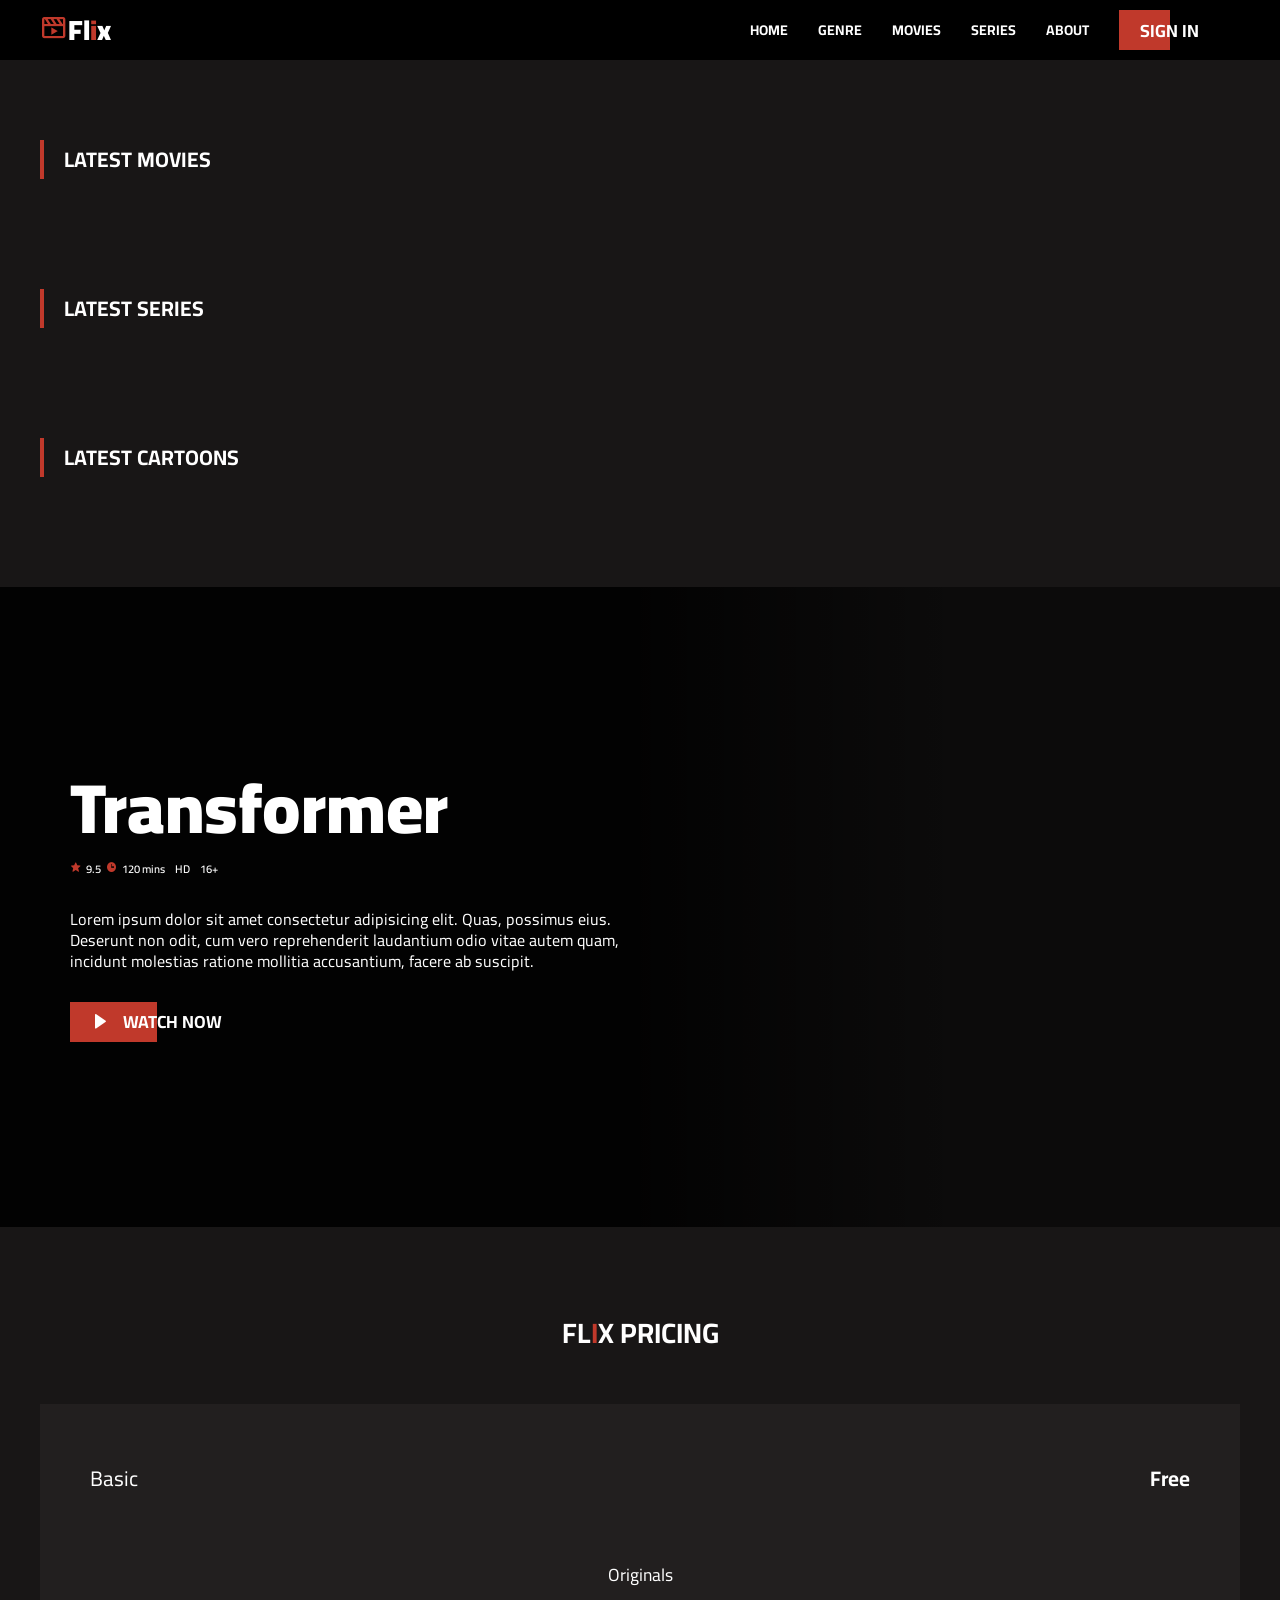
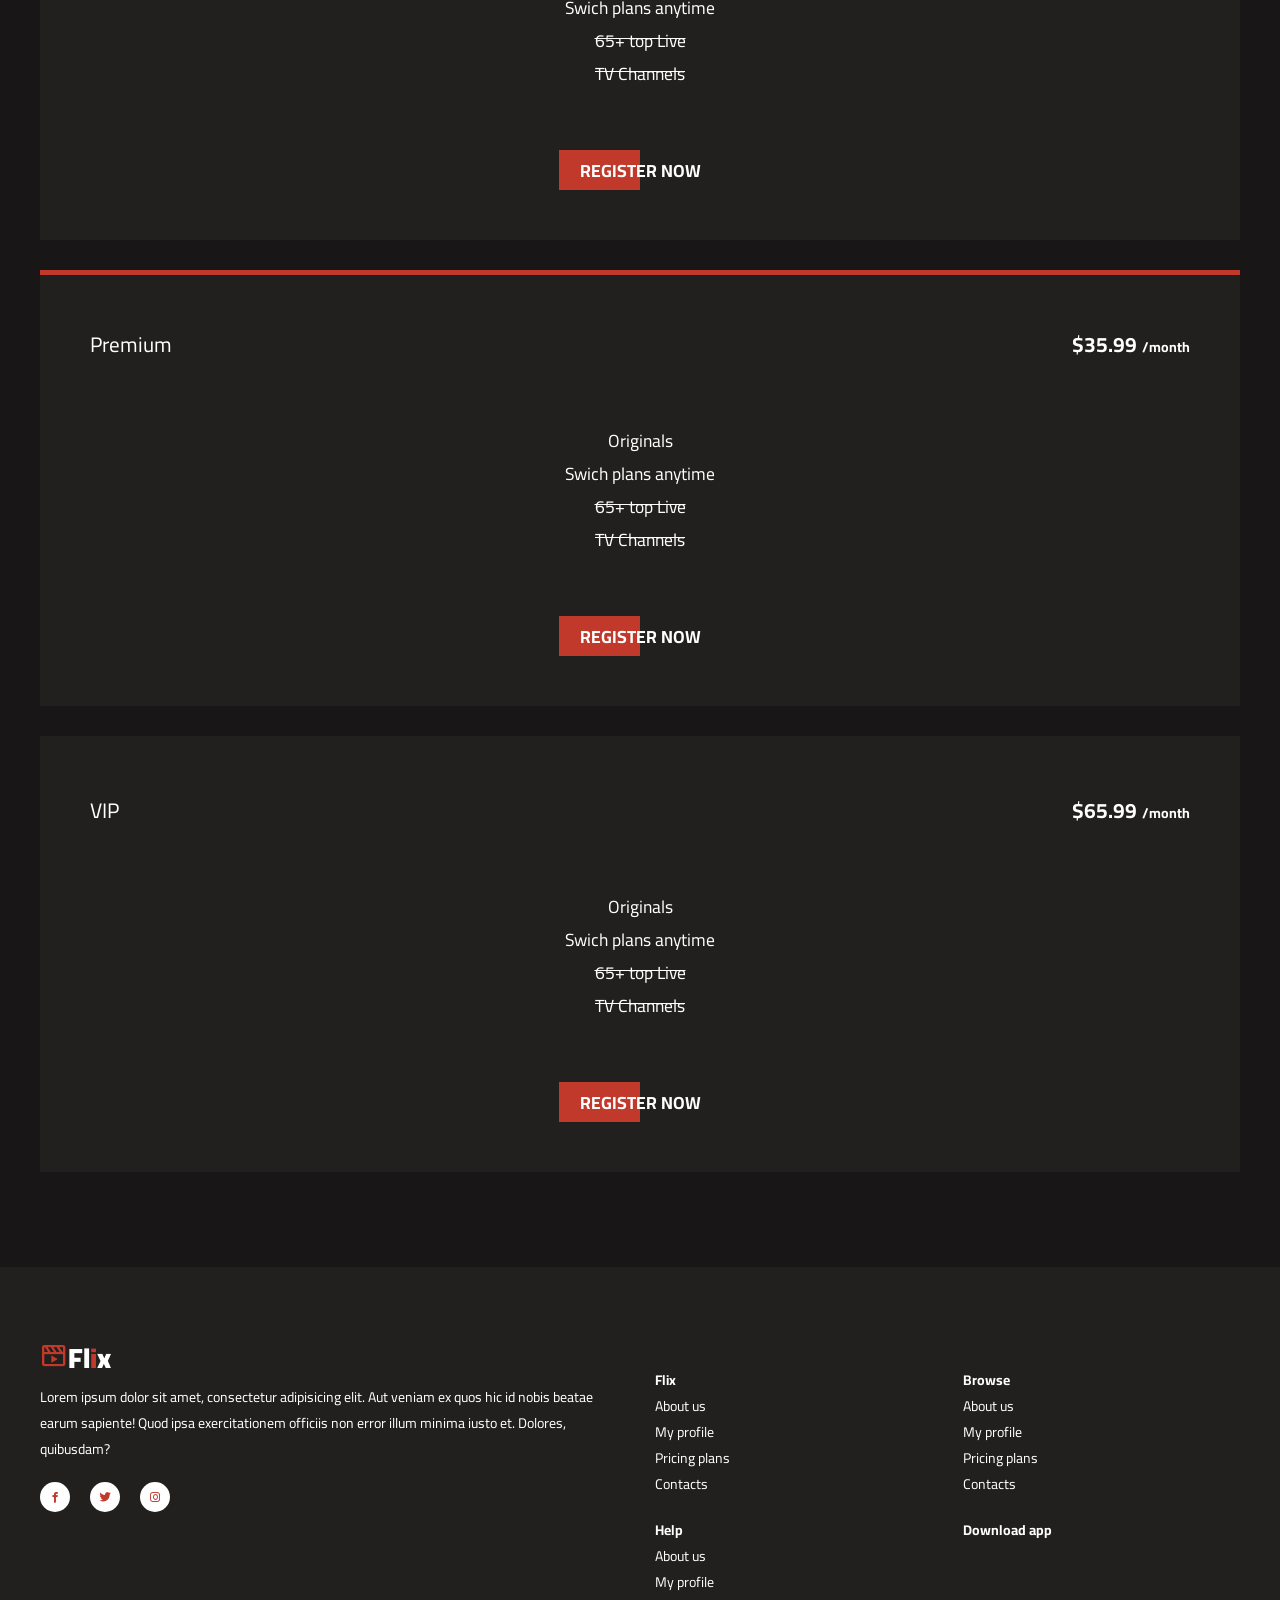
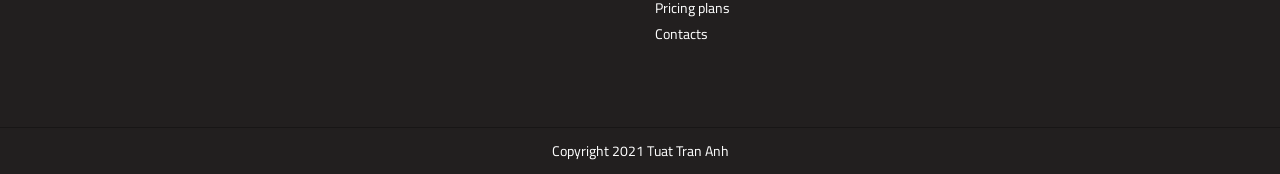
==== dashboard.html @ 9b5f6bb3 "update" ====
<!DOCTYPE html>
<html lang="en">

<head>
    <meta charset="UTF-8">
    <meta http-equiv="X-UA-Compatible" content="IE=edge">
    <meta name="viewport" content="width=device-width, initial-scale=1.0">
    <title>
        Flix
    </title>
    <!-- GOOGLE FONTS -->
    <link rel="preconnect" href="https://fonts.gstatic.com">
    <link href="https://fonts.googleapis.com/css2?family=Cairo:wght@200;300;400;600;700;900&display=swap" rel="stylesheet">
    <!-- OWL CAROUSEL -->
    <link rel="stylesheet" href="https://cdnjs.cloudflare.com/ajax/libs/OwlCarousel2/2.3.4/assets/owl.carousel.min.css" integrity="sha512-tS3S5qG0BlhnQROyJXvNjeEM4UpMXHrQfTGmbQ1gKmelCxlSEBUaxhRBj/EFTzpbP4RVSrpEikbmdJobCvhE3g==" crossorigin="anonymous" />
    <!-- BOX ICONS -->
    <link href='https://unpkg.com/boxicons@2.0.7/css/boxicons.min.css' rel='stylesheet'>
    <!-- APP CSS -->
    <link rel="stylesheet" href="grid.css">
    <link rel="stylesheet" href="app.css">
</head>

<body>

    <!-- NAV -->
    <div class="nav-wrapper">
        <div class="container">
            <div class="nav">
                <a href="#" class="logo">
                    <i class='bx bx-movie-play bx-tada main-color'></i>Fl<span class="main-color">i</span>x
                </a>
                <ul class="nav-menu" id="nav-menu">
                    <li><a href="#">Home</a></li>
                    <li><a href="#">Genre</a></li>
                    <li><a href="#">Movies</a></li>
                    <li><a href="#">Series</a></li>
                    <li><a href="#">About</a></li>
                    <li>
                        <a href="#" class="btn btn-hover">
 
                            <span>Sign in</span>
                        </a>
                    </li>
                </ul>
                <!-- MOBILE MENU TOGGLE -->
                <div class="hamburger-menu" id="hamburger-menu">
                    <div class="hamburger"></div>
                </div>
            </div>
        </div>
    </div>
    <!-- END NAV -->

    <!-- HERO SECTION -->
    <div class="hero-section">
        <!-- HERO SLIDE -->
        <div class="hero-slide">
            <div class="owl-carousel carousel-nav-center" id="hero-carousel">
                <!-- SLIDE ITEM -->
                <div class="hero-slide-item">
                    <img src="./images/black-banner.png" alt="">
                    <div class="overlay"></div>
                    <div class="hero-slide-item-content">
                        <div class="item-content-wraper">
                            <div class="item-content-title top-down">
                                Black Panther
                            </div>
                            <div class="movie-infos top-down delay-2">
                                <div class="movie-info">
                                    <i class="bx bxs-star"></i>
                                    <span>9.5</span>
                                </div>
                                <div class="movie-info">
                                    <i class="bx bxs-time"></i>
                                    <span>120 mins</span>
                                </div>
                                <div class="movie-info">
                                    <span>HD</span>
                                </div>
                                <div class="movie-info">
                                    <span>16+</span>
                                </div>
                            </div>
                            <div class="item-content-description top-down delay-4">
                                Lorem ipsum dolor sit amet consectetur adipisicing elit. Quas, possimus eius. Deserunt non odit, cum vero reprehenderit laudantium odio vitae autem quam, incidunt molestias ratione mollitia accusantium, facere ab suscipit.
                            </div>
                            <div class="item-action top-down delay-6">
                                <a href="#" class="btn btn-hover">
                                    <i class="bx bxs-right-arrow"></i>
                                    <span>Watch now</span>
                                </a>
                            </div>
                        </div>
                    </div>
                </div>
                <!-- END SLIDE ITEM -->
                <!-- SLIDE ITEM -->
                <div class="hero-slide-item">
                    <img src="./images/supergirl-banner.jpg" alt="">
                    <div class="overlay"></div>
                    <div class="hero-slide-item-content">
                        <div class="item-content-wraper">
                            <div class="item-content-title top-down">
                                Supergirl
                            </div>
                            <div class="movie-infos top-down delay-2">
                                <div class="movie-info">
                                    <i class="bx bxs-star"></i>
                                    <span>9.5</span>
                                </div>
                                <div class="movie-info">
                                    <i class="bx bxs-time"></i>
                                    <span>120 mins</span>
                                </div>
                                <div class="movie-info">
                                    <span>HD</span>
                                </div>
                                <div class="movie-info">
                                    <span>16+</span>
                                </div>
                            </div>
                            <div class="item-content-description top-down delay-4">
                                Lorem ipsum dolor sit amet consectetur adipisicing elit. Quas, possimus eius. Deserunt non odit, cum vero reprehenderit laudantium odio vitae autem quam, incidunt molestias ratione mollitia accusantium, facere ab suscipit.
                            </div>
                            <div class="item-action top-down delay-6">
                                <a href="#" class="btn btn-hover">
                                    <i class="bx bxs-right-arrow"></i>
                                    <span>Watch now</span>
                                </a>
                            </div>
                        </div>
                    </div>
                </div>
                <!-- END SLIDE ITEM -->
                <!-- SLIDE ITEM -->
                <div class="hero-slide-item">
                    <img src="./images/wanda-banner.jpg" alt="">
                    <div class="overlay"></div>
                    <div class="hero-slide-item-content">
                        <div class="item-content-wraper">
                            <div class="item-content-title top-down">
                                Wanda Vision
                            </div>
                            <div class="movie-infos top-down delay-2">
                                <div class="movie-info">
                                    <i class="bx bxs-star"></i>
                                    <span>9.5</span>
                                </div>
                                <div class="movie-info">
                                    <i class="bx bxs-time"></i>
                                    <span>120 mins</span>
                                </div>
                                <div class="movie-info">
                                    <span>HD</span>
                                </div>
                                <div class="movie-info">
                                    <span>16+</span>
                                </div>
                            </div>
                            <div class="item-content-description top-down delay-4">
                                Lorem ipsum dolor sit amet consectetur adipisicing elit. Quas, possimus eius. Deserunt non odit, cum vero reprehenderit laudantium odio vitae autem quam, incidunt molestias ratione mollitia accusantium, facere ab suscipit.
                            </div>
                            <div class="item-action top-down delay-6">
                                <a href="#" class="btn btn-hover">
                                    <i class="bx bxs-right-arrow"></i>
                                    <span>Watch now</span>
                                </a>
                            </div>
                        </div>
                    </div>
                </div>
                <!-- END SLIDE ITEM -->
            </div>
        </div>
        <!-- END HERO SLIDE -->
        <!-- TOP MOVIES SLIDE -->
        <div class="top-movies-slide">
            <div class="owl-carousel" id="top-movies-slide">
                <!-- MOVIE ITEM -->
                <div class="movie-item">
                    <img src="./images/series/supergirl.jpg" alt="">
                    <div class="movie-item-content">
                        <div class="movie-item-title">
                            Supergirl
                        </div>
                        <div class="movie-infos">
                            <div class="movie-info">
                                <i class="bx bxs-star"></i>
                                <span>9.5</span>
                            </div>
                            <div class="movie-info">
                                <i class="bx bxs-time"></i>
                                <span>120 mins</span>
                            </div>
                            <div class="movie-info">
                                <span>HD</span>
                            </div>
                            <div class="movie-info">
                                <span>16+</span>
                            </div>
                        </div>
                    </div>
                </div>
                <!-- END MOVIE ITEM -->
                <!-- MOVIE ITEM -->
                <div class="movie-item">
                    <img src="./images/movies/captain-marvel.png" alt="">
                    <div class="movie-item-content">
                        <div class="movie-item-title">
                            Captain Marvel
                        </div>
                        <div class="movie-infos">
                            <div class="movie-info">
                                <i class="bx bxs-star"></i>
                                <span>9.5</span>
                            </div>
                            <div class="movie-info">
                                <i class="bx bxs-time"></i>
                                <span>120 mins</span>
                            </div>
                            <div class="movie-info">
                                <span>HD</span>
                            </div>
                            <div class="movie-info">
                                <span>16+</span>
                            </div>
                        </div>
                    </div>
                </div>
                <!-- END MOVIE ITEM -->
                <!-- MOVIE ITEM -->
                <div class="movie-item">
                    <img src="./images/cartoons/demon-slayer.jpg" alt="">
                    <div class="movie-item-content">
                        <div class="movie-item-title">
                            Infinity Train
                        </div>
                        <div class="movie-infos">
                            <div class="movie-info">
                                <i class="bx bxs-star"></i>
                                <span>9.5</span>
                            </div>
                            <div class="movie-info">
                                <i class="bx bxs-time"></i>
                                <span>120 mins</span>
                            </div>
                            <div class="movie-info">
                                <span>HD</span>
                            </div>
                            <div class="movie-info">
                                <span>16+</span>
                            </div>
                        </div>
                    </div>
                </div>
                <!-- END MOVIE ITEM -->
                <!-- MOVIE ITEM -->
                <div class="movie-item">
                    <img src="./images/movies/blood-shot.jpg" alt="">
                    <div class="movie-item-content">
                        <div class="movie-item-title">
                            Bloodshot
                        </div>
                        <div class="movie-infos">
                            <div class="movie-info">
                                <i class="bx bxs-star"></i>
                                <span>9.5</span>
                            </div>
                            <div class="movie-info">
                                <i class="bx bxs-time"></i>
                                <span>120 mins</span>
                            </div>
                            <div class="movie-info">
                                <span>HD</span>
                            </div>
                            <div class="movie-info">
                                <span>16+</span>
                            </div>
                        </div>
                    </div>
                </div>
                <!-- END MOVIE ITEM -->
                <!-- MOVIE ITEM -->
                <div class="movie-item">
                    <img src="./images/series/wanda.png" alt="">
                    <div class="movie-item-content">
                        <div class="movie-item-title">
                            Wanda Vision
                        </div>
                        <div class="movie-infos">
                            <div class="movie-info">
                                <i class="bx bxs-star"></i>
                                <span>9.5</span>
                            </div>
                            <div class="movie-info">
                                <i class="bx bxs-time"></i>
                                <span>120 mins</span>
                            </div>
                            <div class="movie-info">
                                <span>HD</span>
                            </div>
                            <div class="movie-info">
                                <span>16+</span>
                            </div>
                        </div>
                    </div>
                </div>
                <!-- END MOVIE ITEM -->
                <!-- MOVIE ITEM -->
                <div class="movie-item">
                    <img src="./images/movies/bat-man.jpg" alt="">
                    <div class="movie-item-content">
                        <div class="movie-item-title">
                            The Dark Knight
                        </div>
                        <div class="movie-infos">
                            <div class="movie-info">
                                <i class="bx bxs-star"></i>
                                <span>9.5</span>
                            </div>
                            <div class="movie-info">
                                <i class="bx bxs-time"></i>
                                <span>120 mins</span>
                            </div>
                            <div class="movie-info">
                                <span>HD</span>
                            </div>
                            <div class="movie-info">
                                <span>16+</span>
                            </div>
                        </div>
                    </div>
                </div>
                <!-- END MOVIE ITEM -->
            </div>
        </div>
        <!-- END TOP MOVIES SLIDE -->
    </div>
    <!-- END HERO SECTION -->

    <!-- LATEST MOVIES SECTION -->
    <div class="section">
        <div class="container">
            <div class="section-header">
                latest movies
            </div>
            <div class="movies-slide carousel-nav-center owl-carousel">
                <!-- MOVIE ITEM -->
                <a href="#" class="movie-item">
                    <img src="./images/movies/theatre-dead.jpg" alt="">
                    <div class="movie-item-content">
                        <div class="movie-item-title">
                            Theatre of the dead
                        </div>
                        <div class="movie-infos">
                            <div class="movie-info">
                                <i class="bx bxs-star"></i>
                                <span>9.5</span>
                            </div>
                            <div class="movie-info">
                                <i class="bx bxs-time"></i>
                                <span>120 mins</span>
                            </div>
                            <div class="movie-info">
                                <span>HD</span>
                            </div>
                            <div class="movie-info">
                                <span>16+</span>
                            </div>
                        </div>
                    </div>
                </a>
                <!-- END MOVIE ITEM -->
                <!-- MOVIE ITEM -->
                <a href="#" class="movie-item">
                    <img src="./images/movies/transformer.jpg" alt="">
                    <div class="movie-item-content">
                        <div class="movie-item-title">
                            Transformer
                        </div>
                        <div class="movie-infos">
                            <div class="movie-info">
                                <i class="bx bxs-star"></i>
                                <span>9.5</span>
                            </div>
                            <div class="movie-info">
                                <i class="bx bxs-time"></i>
                                <span>120 mins</span>
                            </div>
                            <div class="movie-info">
                                <span>HD</span>
                            </div>
                            <div class="movie-info">
                                <span>16+</span>
                            </div>
                        </div>
                    </div>
                </a>
                <!-- END MOVIE ITEM -->
                <!-- MOVIE ITEM -->
                <a href="#" class="movie-item">
                    <img src="./images/movies/resident-evil.jpg" alt="">
                    <div class="movie-item-content">
                        <div class="movie-item-title">
                            Resident Evil
                        </div>
                        <div class="movie-infos">
                            <div class="movie-info">
                                <i class="bx bxs-star"></i>
                                <span>9.5</span>
                            </div>
                            <div class="movie-info">
                                <i class="bx bxs-time"></i>
                                <span>120 mins</span>
                            </div>
                            <div class="movie-info">
                                <span>HD</span>
                            </div>
                            <div class="movie-info">
                                <span>16+</span>
                            </div>
                        </div>
                    </div>
                </a>
                <!-- END MOVIE ITEM -->
                <!-- MOVIE ITEM -->
                <a href="#" class="movie-item">
                    <img src="./images/movies/captain-marvel.png" alt="">
                    <div class="movie-item-content">
                        <div class="movie-item-title">
                            Captain Marvel
                        </div>
                        <div class="movie-infos">
                            <div class="movie-info">
                                <i class="bx bxs-star"></i>
                                <span>9.5</span>
                            </div>
                            <div class="movie-info">
                                <i class="bx bxs-time"></i>
                                <span>120 mins</span>
                            </div>
                            <div class="movie-info">
                                <span>HD</span>
                            </div>
                            <div class="movie-info">
                                <span>16+</span>
                            </div>
                        </div>
                    </div>
                </a>
                <!-- END MOVIE ITEM -->
                <!-- MOVIE ITEM -->
                <a href="#" class="movie-item">
                    <img src="./images/movies/hunter-killer.jpg" alt="">
                    <div class="movie-item-content">
                        <div class="movie-item-title">
                            Hunter Killer
                        </div>
                        <div class="movie-infos">
                            <div class="movie-info">
                                <i class="bx bxs-star"></i>
                                <span>9.5</span>
                            </div>
                            <div class="movie-info">
                                <i class="bx bxs-time"></i>
                                <span>120 mins</span>
                            </div>
                            <div class="movie-info">
                                <span>HD</span>
                            </div>
                            <div class="movie-info">
                                <span>16+</span>
                            </div>
                        </div>
                    </div>
                </a>
                <!-- END MOVIE ITEM -->
                <!-- MOVIE ITEM -->
                <a href="#" class="movie-item">
                    <img src="./images/movies/blood-shot.jpg" alt="">
                    <div class="movie-item-content">
                        <div class="movie-item-title">
                            Bloodshot
                        </div>
                        <div class="movie-infos">
                            <div class="movie-info">
                                <i class="bx bxs-star"></i>
                                <span>9.5</span>
                            </div>
                            <div class="movie-info">
                                <i class="bx bxs-time"></i>
                                <span>120 mins</span>
                            </div>
                            <div class="movie-info">
                                <span>HD</span>
                            </div>
                            <div class="movie-info">
                                <span>16+</span>
                            </div>
                        </div>
                    </div>
                </a>
                <!-- END MOVIE ITEM -->
                <!-- MOVIE ITEM -->
                <a href="#" class="movie-item">
                    <img src="./images/movies/call.jpg" alt="">
                    <div class="movie-item-content">
                        <div class="movie-item-title">
                            Call
                        </div>
                        <div class="movie-infos">
                            <div class="movie-info">
                                <i class="bx bxs-star"></i>
                                <span>9.5</span>
                            </div>
                            <div class="movie-info">
                                <i class="bx bxs-time"></i>
                                <span>120 mins</span>
                            </div>
                            <div class="movie-info">
                                <span>HD</span>
                            </div>
                            <div class="movie-info">
                                <span>16+</span>
                            </div>
                        </div>
                    </div>
                </a>
                <!-- END MOVIE ITEM -->
            </div>
        </div>
    </div>
    <!-- END LATEST MOVIES SECTION -->

    <!-- LATEST SERIES SECTION -->
    <div class="section">
        <div class="container">
            <div class="section-header">
                latest series
            </div>
            <div class="movies-slide carousel-nav-center owl-carousel">
                <!-- MOVIE ITEM -->
                <a href="#" class="movie-item">
                    <img src="./images/series/supergirl.jpg" alt="">
                    <div class="movie-item-content">
                        <div class="movie-item-title">
                            Supergirl
                        </div>
                        <div class="movie-infos">
                            <div class="movie-info">
                                <i class="bx bxs-star"></i>
                                <span>9.5</span>
                            </div>
                            <div class="movie-info">
                                <i class="bx bxs-time"></i>
                                <span>120 mins</span>
                            </div>
                            <div class="movie-info">
                                <span>HD</span>
                            </div>
                            <div class="movie-info">
                                <span>16+</span>
                            </div>
                        </div>
                    </div>
                </a>
                <!-- END MOVIE ITEM -->
                <!-- MOVIE ITEM -->
                <a href="#" class="movie-item">
                    <img src="./images/series/stranger-thing.jpg" alt="">
                    <div class="movie-item-content">
                        <div class="movie-item-title">
                            Stranger Things
                        </div>
                        <div class="movie-infos">
                            <div class="movie-info">
                                <i class="bx bxs-star"></i>
                                <span>9.5</span>
                            </div>
                            <div class="movie-info">
                                <i class="bx bxs-time"></i>
                                <span>120 mins</span>
                            </div>
                            <div class="movie-info">
                                <span>HD</span>
                            </div>
                            <div class="movie-info">
                                <span>16+</span>
                            </div>
                        </div>
                    </div>
                </a>
                <!-- END MOVIE ITEM -->
                <!-- MOVIE ITEM -->
                <a href="#" class="movie-item">
                    <img src="./images/series/star-trek.jpg" alt="">
                    <div class="movie-item-content">
                        <div class="movie-item-title">
                            Star Trek
                        </div>
                        <div class="movie-infos">
                            <div class="movie-info">
                                <i class="bx bxs-star"></i>
                                <span>9.5</span>
                            </div>
                            <div class="movie-info">
                                <i class="bx bxs-time"></i>
                                <span>120 mins</span>
                            </div>
                            <div class="movie-info">
                                <span>HD</span>
                            </div>
                            <div class="movie-info">
                                <span>16+</span>
                            </div>
                        </div>
                    </div>
                </a>
                <!-- END MOVIE ITEM -->
                <!-- MOVIE ITEM -->
                <a href="#" class="movie-item">
                    <img src="./images/series/penthouses.jpg" alt="">
                    <div class="movie-item-content">
                        <div class="movie-item-title">
                            Penthouses
                        </div>
                        <div class="movie-infos">
                            <div class="movie-info">
                                <i class="bx bxs-star"></i>
                                <span>9.5</span>
                            </div>
                            <div class="movie-info">
                                <i class="bx bxs-time"></i>
                                <span>120 mins</span>
                            </div>
                            <div class="movie-info">
                                <span>HD</span>
                            </div>
                            <div class="movie-info">
                                <span>16+</span>
                            </div>
                        </div>
                    </div>
                </a>
                <!-- END MOVIE ITEM -->
                <!-- MOVIE ITEM -->
                <a href="#" class="movie-item">
                    <img src="./images/series/mandalorian.jpg" alt="">
                    <div class="movie-item-content">
                        <div class="movie-item-title">
                            Mandalorian
                        </div>
                        <div class="movie-infos">
                            <div class="movie-info">
                                <i class="bx bxs-star"></i>
                                <span>9.5</span>
                            </div>
                            <div class="movie-info">
                                <i class="bx bxs-time"></i>
                                <span>120 mins</span>
                            </div>
                            <div class="movie-info">
                                <span>HD</span>
                            </div>
                            <div class="movie-info">
                                <span>16+</span>
                            </div>
                        </div>
                    </div>
                </a>
                <!-- END MOVIE ITEM -->
                <!-- MOVIE ITEM -->
                <a href="#" class="movie-item">
                    <img src="./images/series/the-falcon.webp" alt="">
                    <div class="movie-item-content">
                        <div class="movie-item-title">
                            The Falcon And The Winter Soldier
                        </div>
                        <div class="movie-infos">
                            <div class="movie-info">
                                <i class="bx bxs-star"></i>
                                <span>9.5</span>
                            </div>
                            <div class="movie-info">
                                <i class="bx bxs-time"></i>
                                <span>120 mins</span>
                            </div>
                            <div class="movie-info">
                                <span>HD</span>
                            </div>
                            <div class="movie-info">
                                <span>16+</span>
                            </div>
                        </div>
                    </div>
                </a>
                <!-- END MOVIE ITEM -->
                <!-- MOVIE ITEM -->
                <a href="#" class="movie-item">
                    <img src="./images/series/wanda.png" alt="">
                    <div class="movie-item-content">
                        <div class="movie-item-title">
                            Wanda Vision
                        </div>
                        <div class="movie-infos">
                            <div class="movie-info">
                                <i class="bx bxs-star"></i>
                                <span>9.5</span>
                            </div>
                            <div class="movie-info">
                                <i class="bx bxs-time"></i>
                                <span>120 mins</span>
                            </div>
                            <div class="movie-info">
                                <span>HD</span>
                            </div>
                            <div class="movie-info">
                                <span>16+</span>
                            </div>
                        </div>
                    </div>
                </a>
                <!-- END MOVIE ITEM -->
            </div>
        </div>
    </div>
    <!-- END LATEST SERIES SECTION -->

    <!-- LATEST CARTOONS SECTION -->
    <div class="section">
        <div class="container">
            <div class="section-header">
                latest cartoons
            </div>
            <div class="movies-slide carousel-nav-center owl-carousel">
                <!-- MOVIE ITEM -->
                <a href="#" class="movie-item">
                    <img src="./images/cartoons/demon-slayer.jpg" alt="">
                    <div class="movie-item-content">
                        <div class="movie-item-title">
                            Demon Slayer
                        </div>
                        <div class="movie-infos">
                            <div class="movie-info">
                                <i class="bx bxs-star"></i>
                                <span>9.5</span>
                            </div>
                            <div class="movie-info">
                                <i class="bx bxs-time"></i>
                                <span>120 mins</span>
                            </div>
                            <div class="movie-info">
                                <span>HD</span>
                            </div>
                            <div class="movie-info">
                                <span>16+</span>
                            </div>
                        </div>
                    </div>
                </a>
                <!-- END MOVIE ITEM -->
                <!-- MOVIE ITEM -->
                <a href="#" class="movie-item">
                    <img src="./images/cartoons/croods.jpg" alt="">
                    <div class="movie-item-content">
                        <div class="movie-item-title">
                            Croods
                        </div>
                        <div class="movie-infos">
                            <div class="movie-info">
                                <i class="bx bxs-star"></i>
                                <span>9.5</span>
                            </div>
                            <div class="movie-info">
                                <i class="bx bxs-time"></i>
                                <span>120 mins</span>
                            </div>
                            <div class="movie-info">
                                <span>HD</span>
                            </div>
                            <div class="movie-info">
                                <span>16+</span>
                            </div>
                        </div>
                    </div>
                </a>
                <!-- END MOVIE ITEM -->
                <!-- MOVIE ITEM -->
                <a href="#" class="movie-item">
                    <img src="./images/cartoons/dragon.jpg" alt="">
                    <div class="movie-item-content">
                        <div class="movie-item-title">
                            Dragonball
                        </div>
                        <div class="movie-infos">
                            <div class="movie-info">
                                <i class="bx bxs-star"></i>
                                <span>9.5</span>
                            </div>
                            <div class="movie-info">
                                <i class="bx bxs-time"></i>
                                <span>120 mins</span>
                            </div>
                            <div class="movie-info">
                                <span>HD</span>
                            </div>
                            <div class="movie-info">
                                <span>16+</span>
                            </div>
                        </div>
                    </div>
                </a>
                <!-- END MOVIE ITEM -->
                <!-- MOVIE ITEM -->
                <a href="#" class="movie-item">
                    <img src="./images/cartoons/over-the-moon.jpg" alt="">
                    <div class="movie-item-content">
                        <div class="movie-item-title">
                            Over The Moon
                        </div>
                        <div class="movie-infos">
                            <div class="movie-info">
                                <i class="bx bxs-star"></i>
                                <span>9.5</span>
                            </div>
                            <div class="movie-info">
                                <i class="bx bxs-time"></i>
                                <span>120 mins</span>
                            </div>
                            <div class="movie-info">
                                <span>HD</span>
                            </div>
                            <div class="movie-info">
                                <span>16+</span>
                            </div>
                        </div>
                    </div>
                </a>
                <!-- END MOVIE ITEM -->
                <!-- MOVIE ITEM -->
                <a href="#" class="movie-item">
                    <img src="./images/cartoons/weathering.jpg" alt="">
                    <div class="movie-item-content">
                        <div class="movie-item-title">
                            Weathering With You
                        </div>
                        <div class="movie-infos">
                            <div class="movie-info">
                                <i class="bx bxs-star"></i>
                                <span>9.5</span>
                            </div>
                            <div class="movie-info">
                                <i class="bx bxs-time"></i>
                                <span>120 mins</span>
                            </div>
                            <div class="movie-info">
                                <span>HD</span>
                            </div>
                            <div class="movie-info">
                                <span>16+</span>
                            </div>
                        </div>
                    </div>
                </a>
                <!-- END MOVIE ITEM -->
                <!-- MOVIE ITEM -->
                <a href="#" class="movie-item">
                    <img src="./images/cartoons/your-name.jpg" alt="">
                    <div class="movie-item-content">
                        <div class="movie-item-title">
                            Your Name
                        </div>
                        <div class="movie-infos">
                            <div class="movie-info">
                                <i class="bx bxs-star"></i>
                                <span>9.5</span>
                            </div>
                            <div class="movie-info">
                                <i class="bx bxs-time"></i>
                                <span>120 mins</span>
                            </div>
                            <div class="movie-info">
                                <span>HD</span>
                            </div>
                            <div class="movie-info">
                                <span>16+</span>
                            </div>
                        </div>
                    </div>
                </a>
                <!-- END MOVIE ITEM -->
                <!-- MOVIE ITEM -->
                <a href="#" class="movie-item">
                    <img src="./images/cartoons/coco.jpg" alt="">
                    <div class="movie-item-content">
                        <div class="movie-item-title">
                            Coco
                        </div>
                        <div class="movie-infos">
                            <div class="movie-info">
                                <i class="bx bxs-star"></i>
                                <span>9.5</span>
                            </div>
                            <div class="movie-info">
                                <i class="bx bxs-time"></i>
                                <span>120 mins</span>
                            </div>
                            <div class="movie-info">
                                <span>HD</span>
                            </div>
                            <div class="movie-info">
                                <span>16+</span>
                            </div>
                        </div>
                    </div>
                </a>
                <!-- END MOVIE ITEM -->
            </div>
        </div>
    </div>
    <!-- END LATEST CARTOONS SECTION -->

    <!-- SPECIAL MOVIE SECTION -->
    <div class="section">
        <div class="hero-slide-item">
            <img src="./images/transformer-banner.jpg" alt="">
            <div class="overlay"></div>
            <div class="hero-slide-item-content">
                <div class="item-content-wraper">
                    <div class="item-content-title">
                        Transformer
                    </div>
                    <div class="movie-infos">
                        <div class="movie-info">
                            <i class="bx bxs-star"></i>
                            <span>9.5</span>
                        </div>
                        <div class="movie-info">
                            <i class="bx bxs-time"></i>
                            <span>120 mins</span>
                        </div>
                        <div class="movie-info">
                            <span>HD</span>
                        </div>
                        <div class="movie-info">
                            <span>16+</span>
                        </div>
                    </div>
                    <div class="item-content-description">
                        Lorem ipsum dolor sit amet consectetur adipisicing elit. Quas, possimus eius. Deserunt non odit, cum vero reprehenderit laudantium odio vitae autem quam, incidunt molestias ratione mollitia accusantium, facere ab suscipit.
                    </div>
                    <div class="item-action">
                        <a href="#" class="btn btn-hover">
                            <i class="bx bxs-right-arrow"></i>
                            <span>Watch now</span>
                        </a>
                    </div>
                </div>
            </div>
        </div>
    </div>
    <!-- END SPECIAL MOVIE SECTION -->

    <!-- PRICING SECTION -->
    <div class="section">
        <div class="container">
            <div class="pricing">
                <div class="pricing-header">
                    Fl<span class="main-color">i</span>x pricing
                </div>
                <div class="pricing-list">
                    <div class="row">
                        <div class="col-4 col-md-12 col-sm-12">
                            <div class="pricing-box">
                                <div class="pricing-box-header">
                                    <div class="pricing-name">
                                        Basic
                                    </div>
                                    <div class="pricing-price">
                                        Free
                                    </div>
                                </div>
                                <div class="pricing-box-content">
                                    <p>Originals</p>
                                    <p>Swich plans anytime</p>
                                    <p><del>65+ top Live</del></p>
                                    <p><del>TV Channels</del></p>
                                </div>
                                <div class="pricing-box-action">
                                    <a href="#" class="btn btn-hover">
                                        <span>Register now</span>
                                    </a>
                                </div>
                            </div>
                        </div>
                        <div class="col-4 col-md-12 col-sm-12">
                            <div class="pricing-box hightlight">
                                <div class="pricing-box-header">
                                    <div class="pricing-name">
                                        Premium
                                    </div>
                                    <div class="pricing-price">
                                        $35.99 <span>/month</span>
                                    </div>
                                </div>
                                <div class="pricing-box-content">
                                    <p>Originals</p>
                                    <p>Swich plans anytime</p>
                                    <p><del>65+ top Live</del></p>
                                    <p><del>TV Channels</del></p>
                                </div>
                                <div class="pricing-box-action">
                                    <a href="#" class="btn btn-hover">
                                        <span>Register now</span>
                                    </a>
                                </div>
                            </div>
                        </div>
                        <div class="col-4 col-md-12 col-sm-12">
                            <div class="pricing-box">
                                <div class="pricing-box-header">
                                    <div class="pricing-name">
                                        VIP
                                    </div>
                                    <div class="pricing-price">
                                        $65.99 <span>/month</span>
                                    </div>
                                </div>
                                <div class="pricing-box-content">
                                    <p>Originals</p>
                                    <p>Swich plans anytime</p>
                                    <p><del>65+ top Live</del></p>
                                    <p><del>TV Channels</del></p>
                                </div>
                                <div class="pricing-box-action">
                                    <a href="#" class="btn btn-hover">
                                        <span>Register now</span>
                                    </a>
                                </div>
                            </div>
                        </div>
                    </div>
                </div>
            </div>
        </div>
    </div>
    <!-- END PRICING SECTION -->

    <!-- FOOTER SECTION -->
    <footer class="section">
        <div class="container">
            <div class="row">
                <div class="col-4 col-md-6 col-sm-12">
                    <div class="content">
                        <a href="#" class="logo">
                            <i class='bx bx-movie-play bx-tada main-color'></i>Fl<span class="main-color">i</span>x
                        </a>
                        <p>
                            Lorem ipsum dolor sit amet, consectetur adipisicing elit. Aut veniam ex quos hic id nobis beatae earum sapiente! Quod ipsa exercitationem officiis non error illum minima iusto et. Dolores, quibusdam?
                        </p>
                        <div class="social-list">
                            <a href="#" class="social-item">
                                <i class="bx bxl-facebook"></i>
                            </a>
                            <a href="#" class="social-item">
                                <i class="bx bxl-twitter"></i>
                            </a>
                            <a href="#" class="social-item">
                                <i class="bx bxl-instagram"></i>
                            </a>
                        </div>
                    </div>
                </div>
                <div class="col-8 col-md-6 col-sm-12">
                    <div class="row">
                        <div class="col-3 col-md-6 col-sm-6">
                            <div class="content">
                                <p><b>Flix</b></p>
                                <ul class="footer-menu">
                                    <li><a href="#">About us</a></li>
                                    <li><a href="#">My profile</a></li>
                                    <li><a href="#">Pricing plans</a></li>
                                    <li><a href="#">Contacts</a></li>
                                </ul>
                            </div>
                        </div>
                        <div class="col-3 col-md-6 col-sm-6">
                            <div class="content">
                                <p><b>Browse</b></p>
                                <ul class="footer-menu">
                                    <li><a href="#">About us</a></li>
                                    <li><a href="#">My profile</a></li>
                                    <li><a href="#">Pricing plans</a></li>
                                    <li><a href="#">Contacts</a></li>
                                </ul>
                            </div>
                        </div>
                        <div class="col-3 col-md-6 col-sm-6">
                            <div class="content">
                                <p><b>Help</b></p>
                                <ul class="footer-menu">
                                    <li><a href="#">About us</a></li>
                                    <li><a href="#">My profile</a></li>
                                    <li><a href="#">Pricing plans</a></li>
                                    <li><a href="#">Contacts</a></li>
                                </ul>
                            </div>
                        </div>
                        <div class="col-3 col-md-6 col-sm-6">
                            <div class="content">
                                <p><b>Download app</b></p>
                                <ul class="footer-menu">
                                    <li>
                                        <a href="#">
                                            <img src="./images/google-play.png" alt="">
                                        </a>
                                    </li>
                                    <li>
                                        <a href="#">
                                            <img src="./images/app-store.png" alt="">
                                        </a>
                                    </li>
                                </ul>
                            </div>
                        </div>
                    </div>
                </div>
            </div>
        </div>
    </footer>
    <!-- END FOOTER SECTION -->

    <!-- COPYRIGHT SECTION -->
    <div class="copyright">
        Copyright 2021 <a href="https://www.youtube.com/channel/UCnNgtK4tGlWcceXVzoyTg8Q" target="_blank">
            Tuat Tran Anh</a>
    </div>
    <!-- END COPYRIGHT SECTION -->

    <!-- SCRIPT -->
    <!-- JQUERY -->
    <script src="https://code.jquery.com/jquery-3.6.0.min.js" integrity="sha256-/xUj+3OJU5yExlq6GSYGSHk7tPXikynS7ogEvDej/m4=" crossorigin="anonymous"></script>
    <!-- OWL CAROUSEL -->
    <script src="https://cdnjs.cloudflare.com/ajax/libs/OwlCarousel2/2.3.4/owl.carousel.min.js" integrity="sha512-bPs7Ae6pVvhOSiIcyUClR7/q2OAsRiovw4vAkX+zJbw3ShAeeqezq50RIIcIURq7Oa20rW2n2q+fyXBNcU9lrw==" crossorigin="anonymous"></script>
    <!-- APP SCRIPT -->
    <script src="app.js"></script>

</body>

</html>
---- grid.css ----
.row {
    display: flex;
    flex-wrap: wrap;
    margin: 0 -15px;
}

[class*="col-"] {
    padding: 0 15px;
}

.col-1 {
    width: 8.33%;
}

.col-2 {
    width: 16.66%;
}

.col-3 {
    width: 25%;
}

.col-4 {
    width: 33.33%;
}

.col-5 {
    width: 41.66%;
}

.col-6 {
    width: 50%;
}

.col-7 {
    width: 58.33%;
}

.col-8 {
    width: 66.66%;
}

.col-9 {
    width: 75%;
}

.col-10 {
    width: 83.33%;
}

.col-11 {
    width: 91.66%;
}

.col-12 {
    width: 100%;
}

/* MEDIUM SCREEN */

@media only screen and (max-width: 1280px) {
    .col-md-1 {
        width: 8.33%;
    }

    .col-md-2 {
        width: 16.66%;
    }

    .col-md-3 {
        width: 25%;
    }

    .col-md-4 {
        width: 33.33%;
    }

    .col-md-5 {
        width: 41.66%;
    }

    .col-md-6 {
        width: 50%;
    }

    .col-md-7 {
        width: 58.33%;
    }

    .col-md-8 {
        width: 66.66%;
    }

    .col-md-9 {
        width: 75%;
    }

    .col-md-10 {
        width: 83.33%;
    }

    .col-md-11 {
        width: 91.66%;
    }

    .col-md-12 {
        width: 100%;
    }
}

/* SMALL SCREEN */

@media only screen and (max-width: 850px) {
    .col-sm-1 {
        width: 8.33%;
    }

    .col-sm-2 {
        width: 16.66%;
    }

    .col-sm-3 {
        width: 25%;
    }

    .col-sm-4 {
        width: 33.33%;
    }

    .col-sm-5 {
        width: 41.66%;
    }

    .col-sm-6 {
        width: 50%;
    }

    .col-sm-7 {
        width: 58.33%;
    }

    .col-sm-8 {
        width: 66.66%;
    }

    .col-sm-9 {
        width: 75%;
    }

    .col-sm-10 {
        width: 83.33%;
    }

    .col-sm-11 {
        width: 91.66%;
    }

    .col-sm-12 {
        width: 100%;
    }
}
---- app.css ----
:root {
    --main-color: #c0392b;
    --body-bg: #181616;
    --box-bg: #221f1f;
    --text-color: #ffffff;

    --nav-height: 60px;
    --space-top: 30px;
}

* {
    padding: 0;
    margin: 0;
    box-sizing: border-box;
}

html {
    font-size: 16px;
}

body {
    font-family: "Cairo", sans-serif;
    background-color: var(--body-bg);
    color: var(--text-color);
    padding-top: var(--nav-height);
}

a {
    text-decoration: none;
    color: unset;
}

img {
    max-width: 100%;
}

.main-color {
    color: var(--main-color);
}

.container {
    max-width: 1920px;
    padding: 0 40px;
    margin: auto;
}

.overlay {
    position: absolute;
    top: 0;
    right: 0;
    bottom: 0;
    left: 0;
    background-color: rgba(0, 0, 0, 0.5);
}

.nav-wrapper {
    position: fixed;
    top: 0;
    left: 0;
    width: 100%;
    z-index: 99;
    background-color: #000000;
}

.nav {
    display: flex;
    align-items: center;
    justify-content: space-between;
    color: var(--text-color);
    height: var(--nav-height);
}

.nav a {
    color: var(--text-color);
}

.logo {
    font-size: 2rem;
    font-weight: 900;
}

.nav-menu {
    list-style-type: none;
    display: flex;
    align-items: center;
    padding: 0 20px;
}

.nav-menu li ~ li {
    margin-left: 30px;
}

.nav-menu a {
    text-transform: uppercase;
    font-weight: 700;
}

.nav-menu a:hover {
    color: var(--main-color);
}

.nav-menu a.btn:hover,
a.logo:hover,
a.movie-item:hover {
    color: unset;
}

.btn {
    color: #ffffff;
    padding: 0.25rem 1.5rem;
    text-transform: uppercase;
    font-size: 1.25rem;
    font-weight: 700;
    display: inline-flex;
    position: relative;
    align-items: center;
}

.btn-hover::before {
    z-index: 1;
    content: "";
    position: absolute;
    top: 0;
    left: 0;
    width: 50%;
    height: 100%;
    background-color: var(--main-color);
    transition: 0.3s ease-in-out;
}

.btn-hover:hover::before {
    width: 100%;
}

.btn i,
.btn span {
    z-index: 1;
}

.btn i {
    margin-right: 1rem;
}

.hamburger-menu {
    --size: 30px;
    height: var(--size);
    width: var(--size);
    cursor: pointer;
    z-index: 101;
    position: relative;
    display: none;
    align-items: center;
}

.hamburger {
    position: relative;
}

.hamburger,
.hamburger::before,
.hamburger::after {
    width: var(--size);
    height: 3px;
    border-radius: 0.5rem;
    background-color: var(--text-color);
    transition: 0.4s;
}

.hamburger::before,
.hamburger::after {
    content: "";
    position: absolute;
    left: 0;
}

.hamburger::before {
    top: -10px;
}

.hamburger::after {
    bottom: -10px;
}

.hamburger-menu.active .hamburger {
    background-color: transparent;
}

.hamburger-menu.active .hamburger::before {
    transform-origin: top left;
    transform: rotate(45deg);
    left: 6px;
}

.hamburger-menu.active .hamburger::after {
    transform-origin: bottom left;
    transform: rotate(-45deg);
    left: 6px;
}

.hero-slide-item {
    padding-top: 40%;
    position: relative;
    overflow: hidden;
}

.hero-slide-item img {
    width: 100%;
    position: absolute;
    top: 0;
    left: 0;
}

.hero-slide-item-content {
    position: absolute;
    top: 0;
    left: 0;
    width: 100%;
    height: 100%;
    color: var(--text-color);
    display: flex;
}

.item-content-wraper {
    padding-left: 5rem;
    width: 40%;
    background-color: rgba(0, 0, 0, 0.8);
    display: flex;
    flex-direction: column;
    justify-content: center;
    position: relative;
}

.item-content-wraper::before {
    content: "";
    position: absolute;
    top: 0;
    left: 100%;
    width: 50%;
    height: 100%;
    background: linear-gradient(to right, rgba(0, 0, 0, 0.8), rgba(0, 0, 0, 0));
}

.item-content-title {
    font-size: 5rem;
    line-height: 5rem;
    font-weight: 900;
}

.movie-infos {
    display: flex;
    align-items: center;
    flex-wrap: wrap;
    margin-top: calc(var(--space-top) / 2);
}

.movie-info {
    display: flex;
    align-items: center;
    font-size: 0.8rem;
    font-weight: 600;
}

.movie-info span {
    margin-left: 5px;
}

.movie-info i {
    color: var(--main-color);
}

.movie-info ~ .movie-info {
    margin-left: 5px;
}

.item-content-description {
    font-size: 1.15rem;
    margin-top: var(--space-top);
    line-height: 1.5rem;
}

.item-action {
    margin-top: var(--space-top);
}

.carousel-nav-center {
    position: relative;
}

.carousel-nav-center .owl-nav button i {
    font-size: 3rem;
}

.carousel-nav-center .owl-nav button {
    position: absolute;
    top: 50%;
    transform: translateY(-50%);
}

.carousel-nav-center .owl-nav .owl-prev {
    position: absolute;
    left: 5px;
}

.carousel-nav-center .owl-nav .owl-next {
    position: absolute;
    right: 5px;
}

.owl-nav button {
    border: none;
    outline: none;
}

.owl-nav button i {
    background-color: rgba(0, 0, 0, 0.6);
    border-radius: 50%;
}

.owl-nav button:hover i {
    color: var(--main-color);
}

.top-down {
    transform: translateY(-50px);
    visibility: hidden;
    opacity: 0;
    transition: 0.5s ease-in-out;
}

.delay-2 {
    transition-delay: 0.2s;
}

.delay-4 {
    transition-delay: 0.4s;
}

.delay-6 {
    transition-delay: 0.6s;
}

.delay-8 {
    transition-delay: 0.8s;
}

.owl-item.active .top-down {
    transform: translateY(0);
    visibility: visible;
    opacity: 1;
}

.movie-item {
    display: block;
    position: relative;
    overflow: hidden;
    padding-top: 140%;
    cursor: pointer;
}

.movie-item img {
    position: absolute;
    top: 0;
    left: 0;
    width: 100%;
    transition: transform 0.3s linear;
}

.movie-item:hover img {
    transform: scale(1.2);
}

.movie-item-content {
    position: absolute;
    bottom: 0;
    left: 0;
    width: 100%;
    padding: 5px;
    background-color: rgba(0, 0, 0, 0.8);
}

.movie-item-content::before {
    content: "";
    position: absolute;
    bottom: 100%;
    left: 0;
    width: 100%;
    height: 100px;
    background: linear-gradient(to top, rgba(0, 0, 0, 0.8), rgba(0, 0, 0, 0));
}

.movie-item-title {
    color: var(--text-color);
    font-size: 1.5rem;
    position: relative;
    font-weight: 700;
}

.section {
    padding-top: 80px;
}

.section-header {
    margin-bottom: 30px;
    padding-left: 20px;
    text-transform: uppercase;
    font-size: 1.5rem;
    font-weight: 700;
    border-left: 4px solid var(--main-color);
    display: flex;
    align-items: center;
}

.pricing-header {
    margin-bottom: 30px;
    text-align: center;
    font-size: 2rem;
    font-weight: 700;
    text-transform: uppercase;
}

.pricing-box {
    padding: 50px;
    margin: 15px 0;
    background-color: var(--box-bg);
    border-top: 5px solid transparent;
    transition: transform 0.3s ease-in-out;
}

.pricing-box:hover {
    transform: translateY(-20px);
}

.pricing-box.hightlight {
    border-top: 5px solid var(--main-color);
}

.pricing-box-header {
    display: flex;
    align-items: center;
    justify-content: space-between;
    font-size: 1.5rem;
}

.pricing-price {
    font-weight: 700;
}

.pricing-price span {
    font-size: 1rem;
}

.pricing-box-content {
    text-align: center;
    margin-top: 60px;
    font-size: 1.25rem;
}

.pricing-box-action {
    text-align: center;
    margin-top: 60px;
}

footer.section {
    margin-top: 80px;
    padding-bottom: 80px;
    position: relative;
    background-color: var(--box-bg);
}

footer a:hover {
    color: var(--main-color);
}

footer a.logo {
    margin-top: -2.5rem;
    display: block;
}

footer a.logo:hover {
    color: unset;
}

.social-list {
    display: flex;
    align-items: center;
    margin-top: 20px;
}

.social-item {
    --size: 30px;
    height: var(--size);
    width: var(--size);
    display: grid;
    place-items: center;
    border-radius: 50%;
    background-color: var(--text-color);
    color: var(--main-color);
}

.social-item:hover {
    background-color: var(--main-color);
    color: var(--text-color);
}

.social-item ~ .social-item {
    margin-left: 20px;
}

footer .content {
    margin-top: 20px;
}

.footer-menu {
    list-style-type: none;
}

.footer-menu a {
    display: inline-block;
    transition: transform 0.2s ease-in-out;
}

.footer-menu a:hover {
    transform: translateX(5px);
}

.copyright {
    padding: 10px;
    border-top: 1px solid var(--body-bg);
    background-color: var(--box-bg);
    text-align: center;
}

/* RESPONSIVE */

@media only screen and (max-width: 1280px) {
    html {
        font-size: 14px;
    }

    .hero-slide-item {
        padding-top: 50%;
    }

    .item-content-wraper {
        width: 50%;
    }
}

@media only screen and (max-width: 850px) {
    html {
        font-size: 12px;
    }

    .container {
        padding: 0 15px;
    }

    .hero-slide-item {
        height: max-content;
        padding-top: unset;
    }

    .item-content-wraper {
        width: 100%;
        height: 100%;
        padding-bottom: 20px;
        padding-right: 5rem;
        background-color: rgba(0, 0, 0, 0.2);
    }

    .hero-slide-item-content {
        position: relative;
    }

    .hero-slide-item img {
        height: 100%;
    }

    .item-content-title {
        font-size: 3rem;
    }

    .hamburger-menu {
        display: grid;
    }

    .nav-menu {
        /* display: none; */
        position: absolute;
        top: 100%;
        left: -100%;
        background-color: #000000;
        flex-direction: column;
        width: 80%;
        height: 100vh;
        padding: 20px;
        transition: 0.3s ease-in-out;
    }

    .nav-menu li {
        margin: 10px 30px;
    }

    .nav-menu.active {
        left: 0;
    }
}
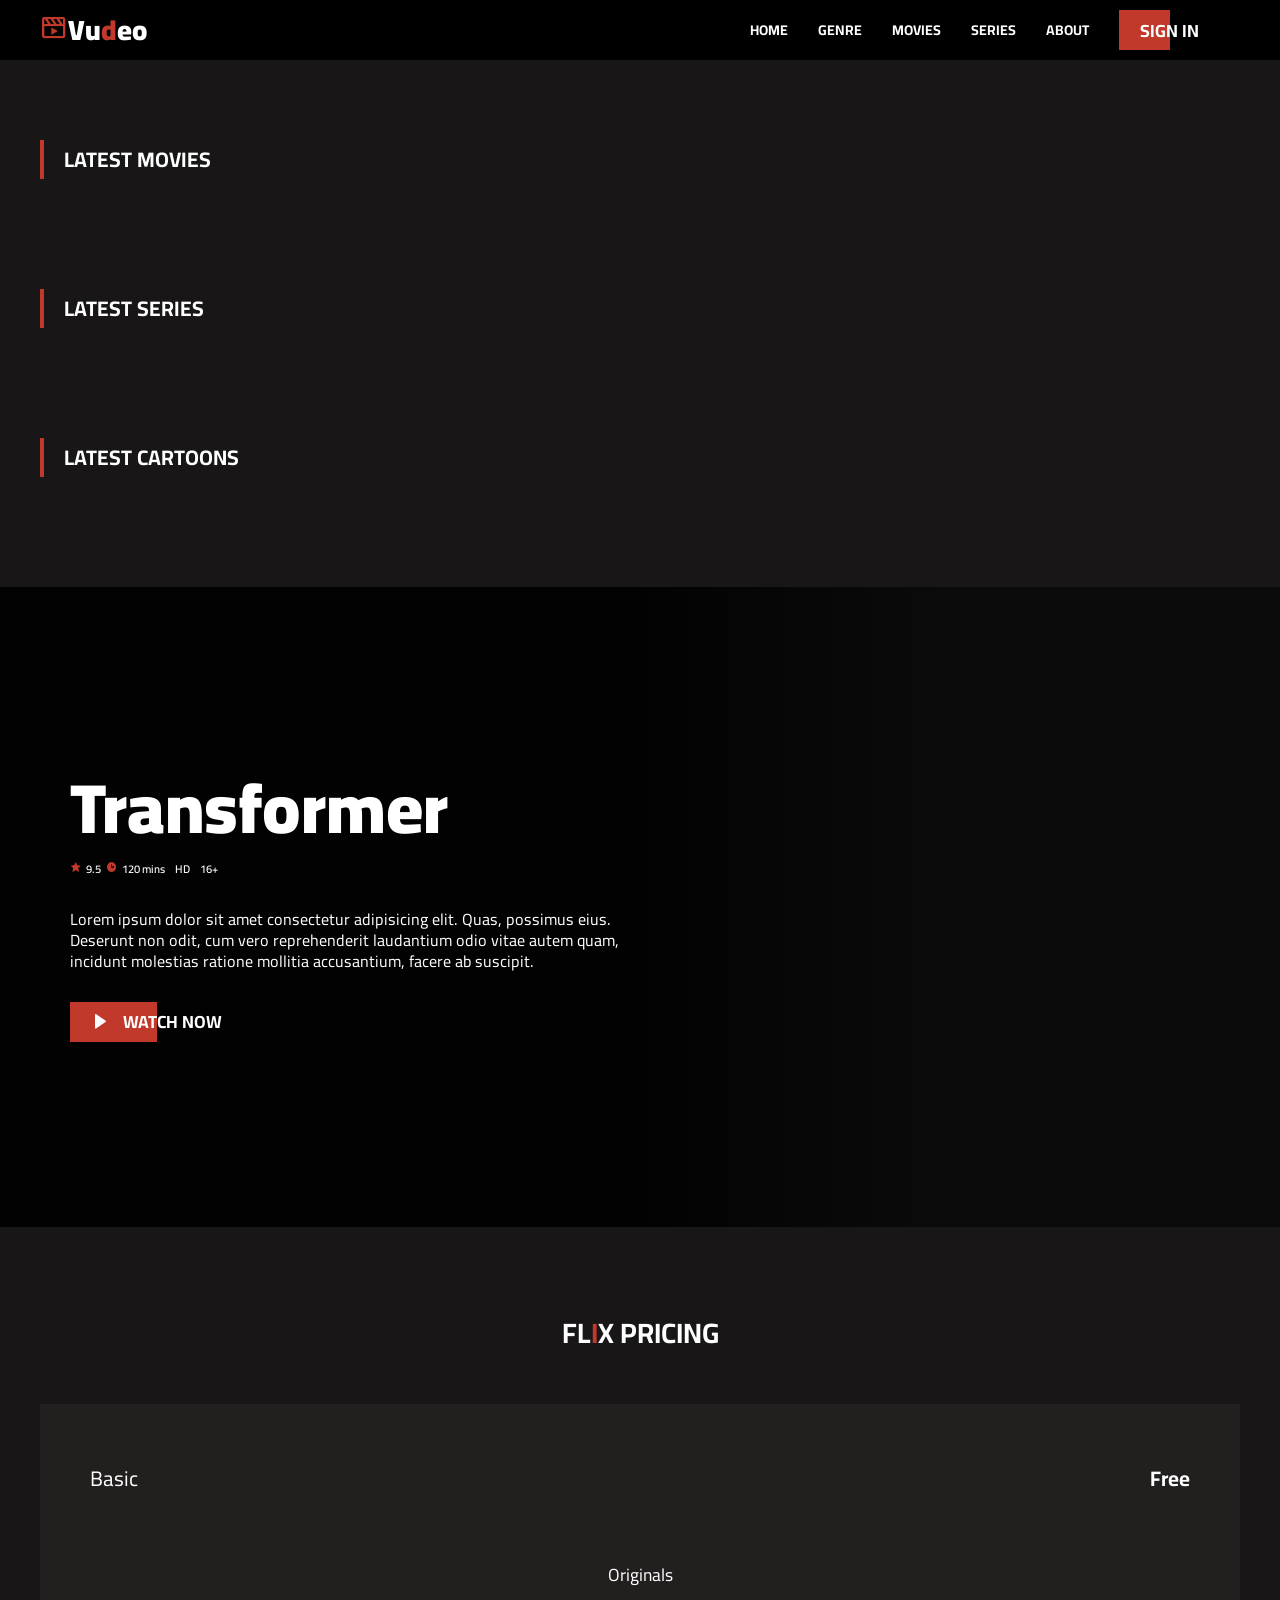
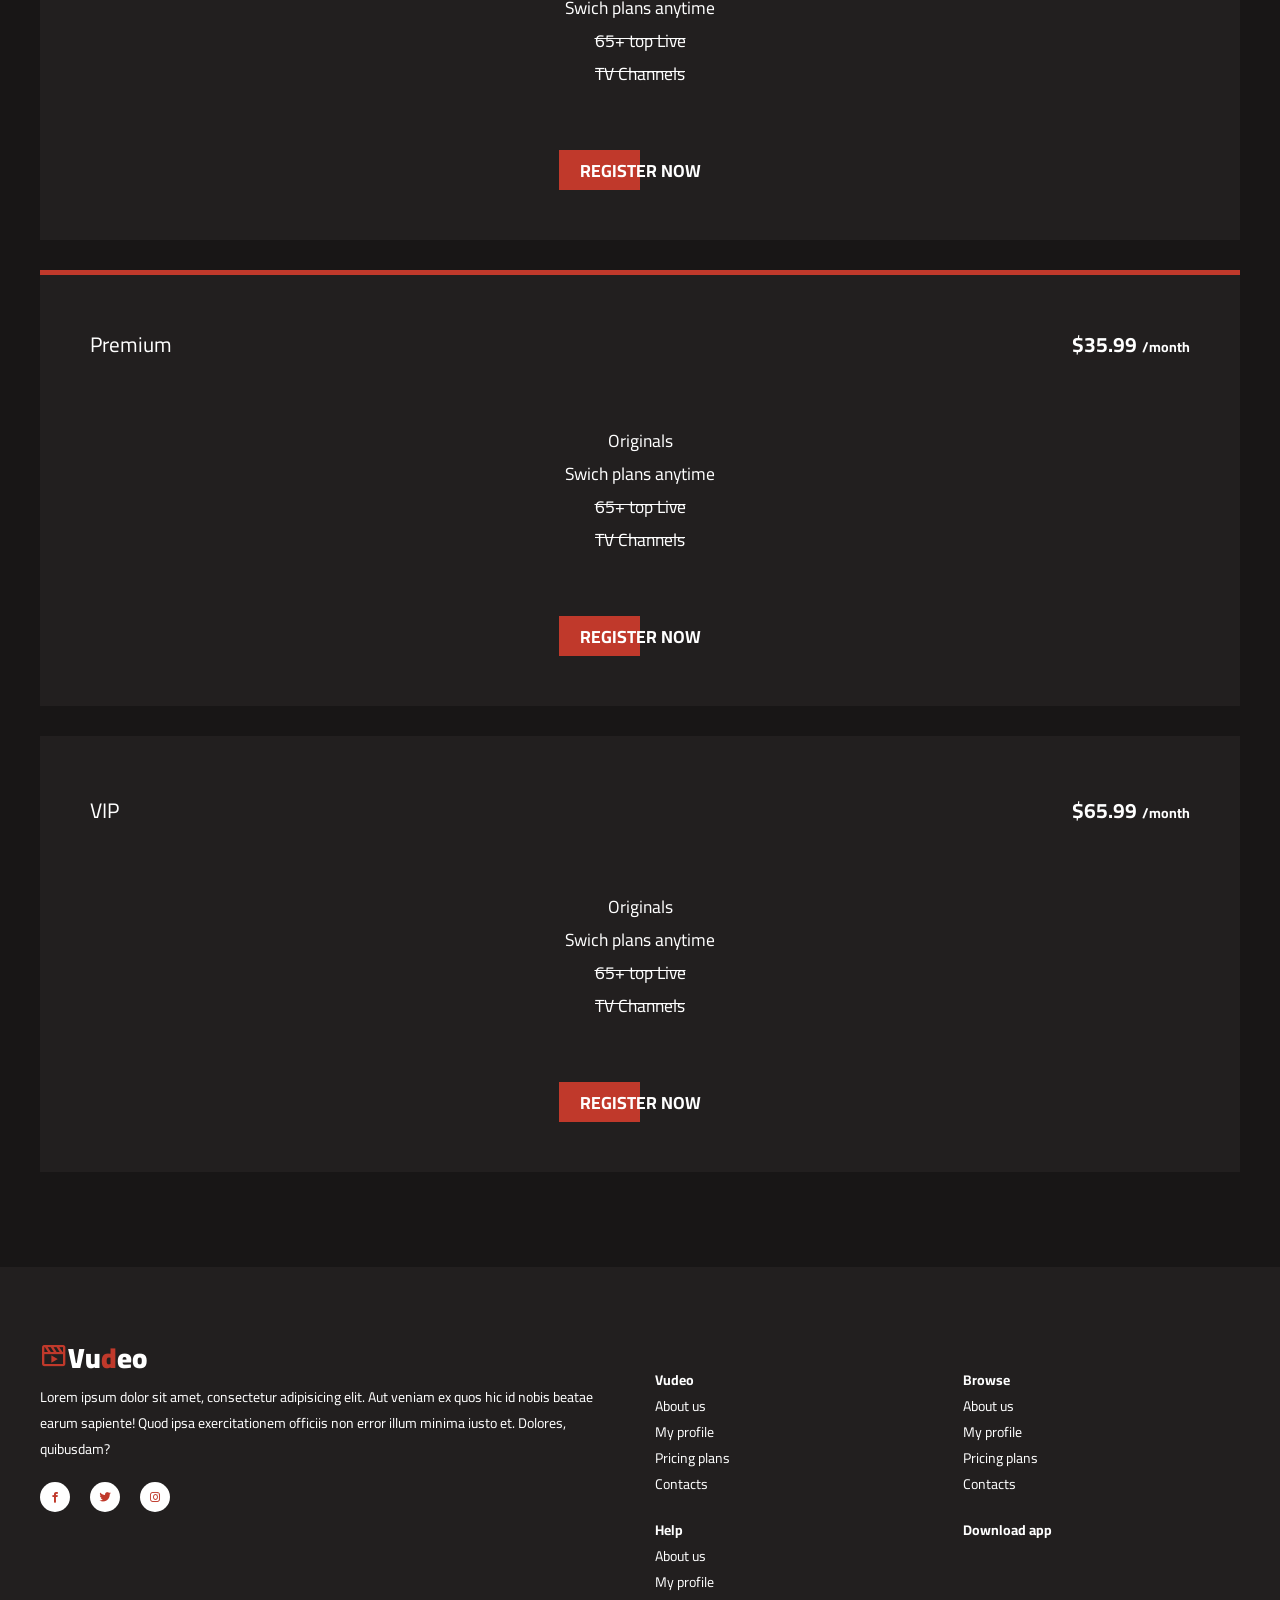
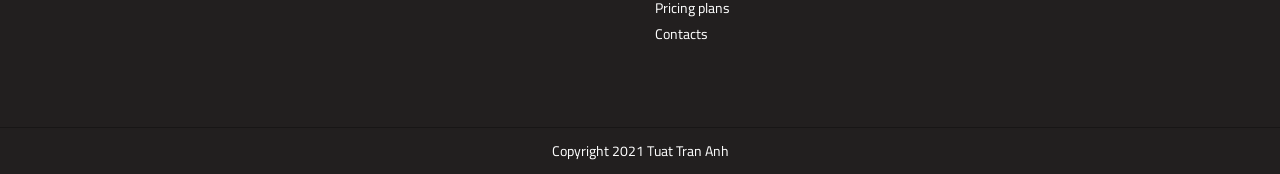
==== commit ea32d107: "update" ====
--- a/dashboard.html
+++ b/dashboard.html
@@ -6,7 +6,7 @@
     <meta http-equiv="X-UA-Compatible" content="IE=edge">
     <meta name="viewport" content="width=device-width, initial-scale=1.0">
     <title>
-        Flix
+        Vudeo
     </title>
     <!-- GOOGLE FONTS -->
     <link rel="preconnect" href="https://fonts.gstatic.com">
@@ -27,7 +27,7 @@
         <div class="container">
             <div class="nav">
                 <a href="#" class="logo">
-                    <i class='bx bx-movie-play bx-tada main-color'></i>Fl<span class="main-color">i</span>x
+                    <i class='bx bx-movie-play bx-tada main-color'></i>Vu<span class="main-color">d</span>eo
                 </a>
                 <ul class="nav-menu" id="nav-menu">
                     <li><a href="#">Home</a></li>
@@ -1053,7 +1053,7 @@
                 <div class="col-4 col-md-6 col-sm-12">
                     <div class="content">
                         <a href="#" class="logo">
-                            <i class='bx bx-movie-play bx-tada main-color'></i>Fl<span class="main-color">i</span>x
+                            <i class='bx bx-movie-play bx-tada main-color'></i>Vu<span class="main-color">d</span>eo
                         </a>
                         <p>
                             Lorem ipsum dolor sit amet, consectetur adipisicing elit. Aut veniam ex quos hic id nobis beatae earum sapiente! Quod ipsa exercitationem officiis non error illum minima iusto et. Dolores, quibusdam?
@@ -1075,7 +1075,7 @@
                     <div class="row">
                         <div class="col-3 col-md-6 col-sm-6">
                             <div class="content">
-                                <p><b>Flix</b></p>
+                                <p><b>Vudeo</b></p>
                                 <ul class="footer-menu">
                                     <li><a href="#">About us</a></li>
                                     <li><a href="#">My profile</a></li>
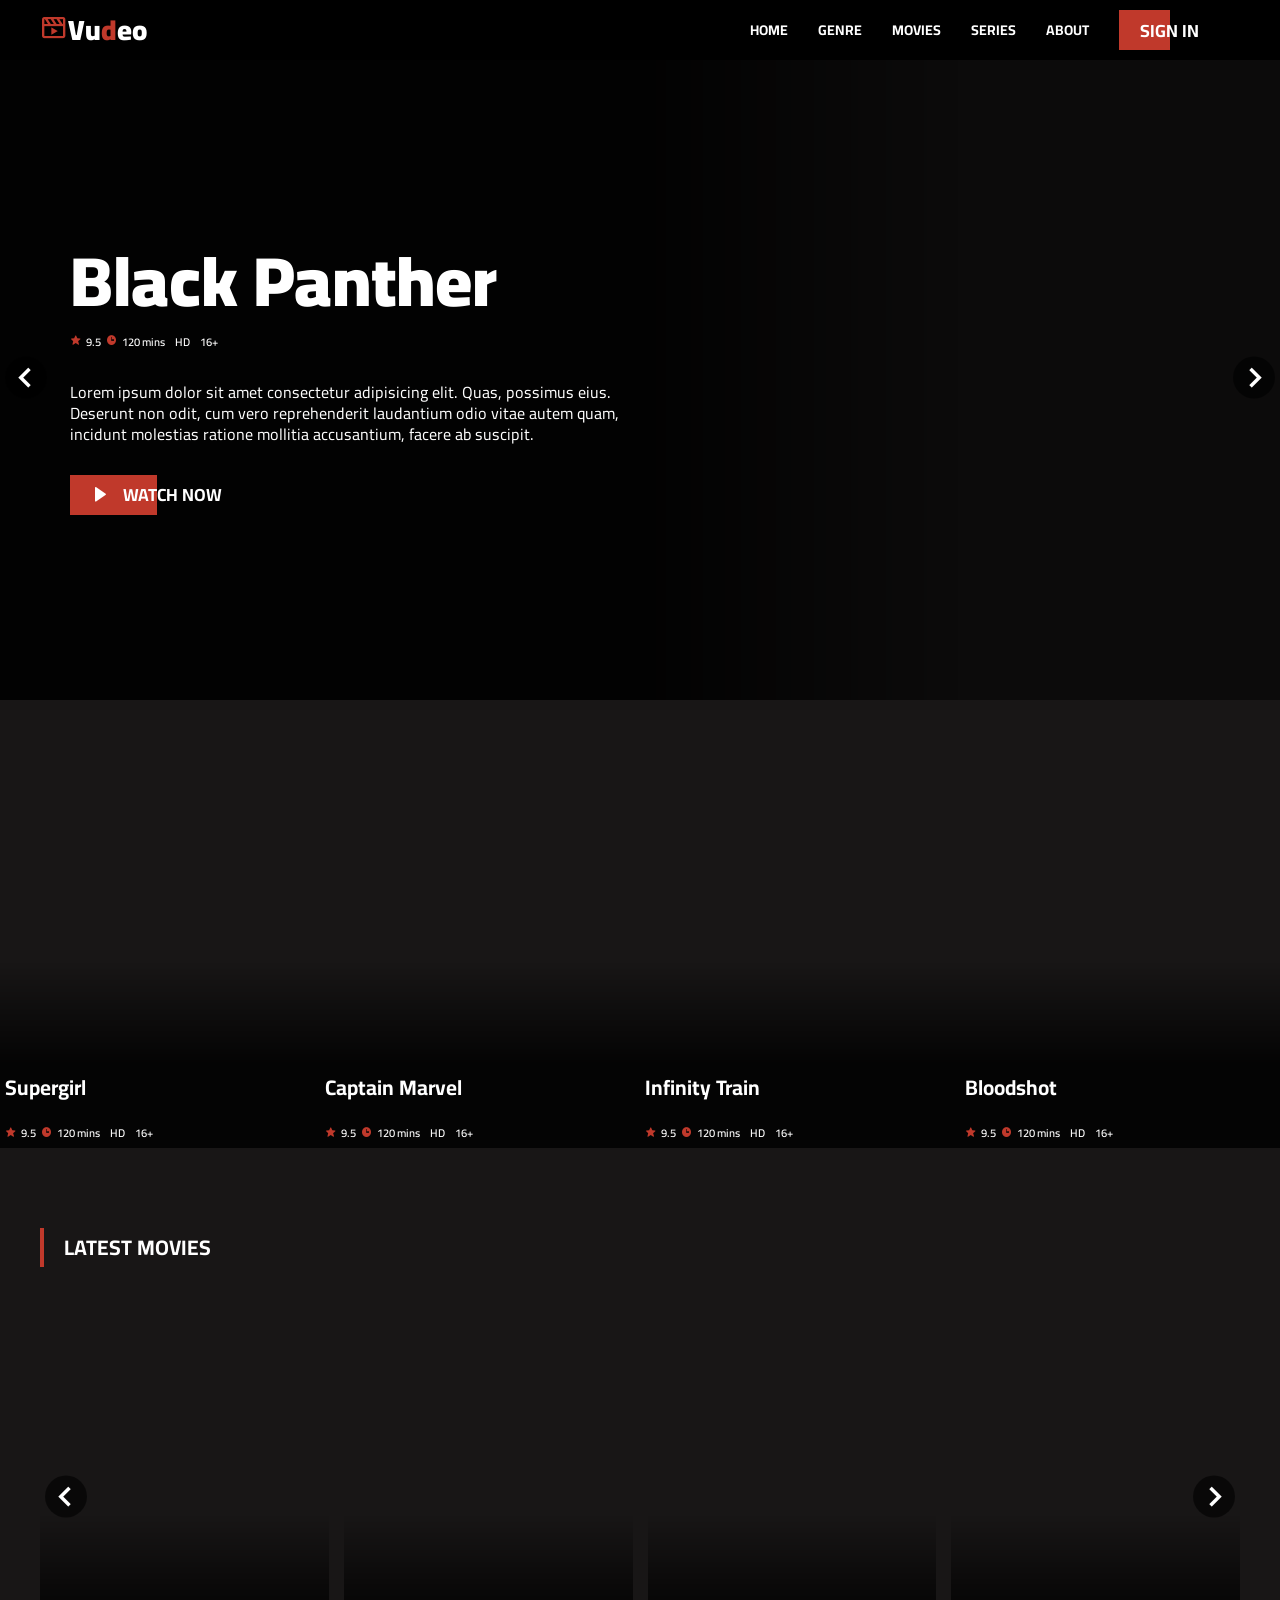
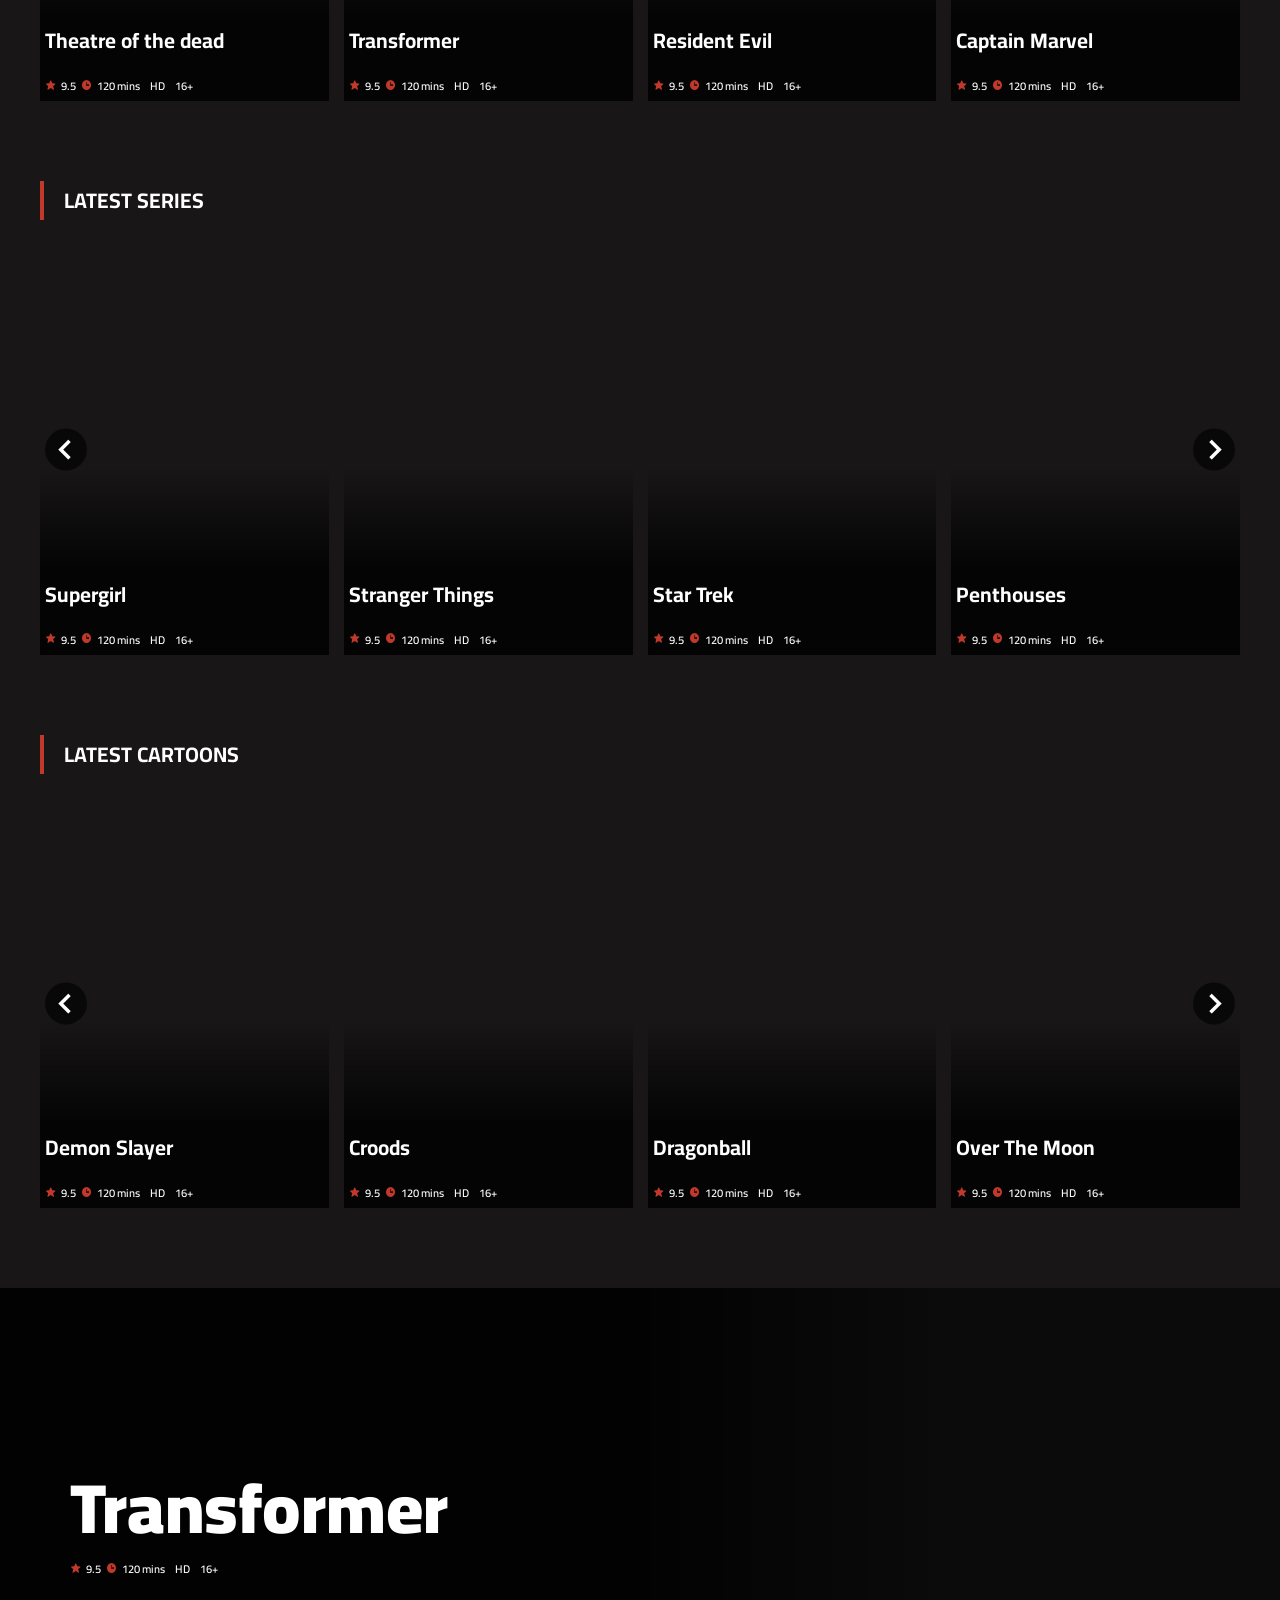
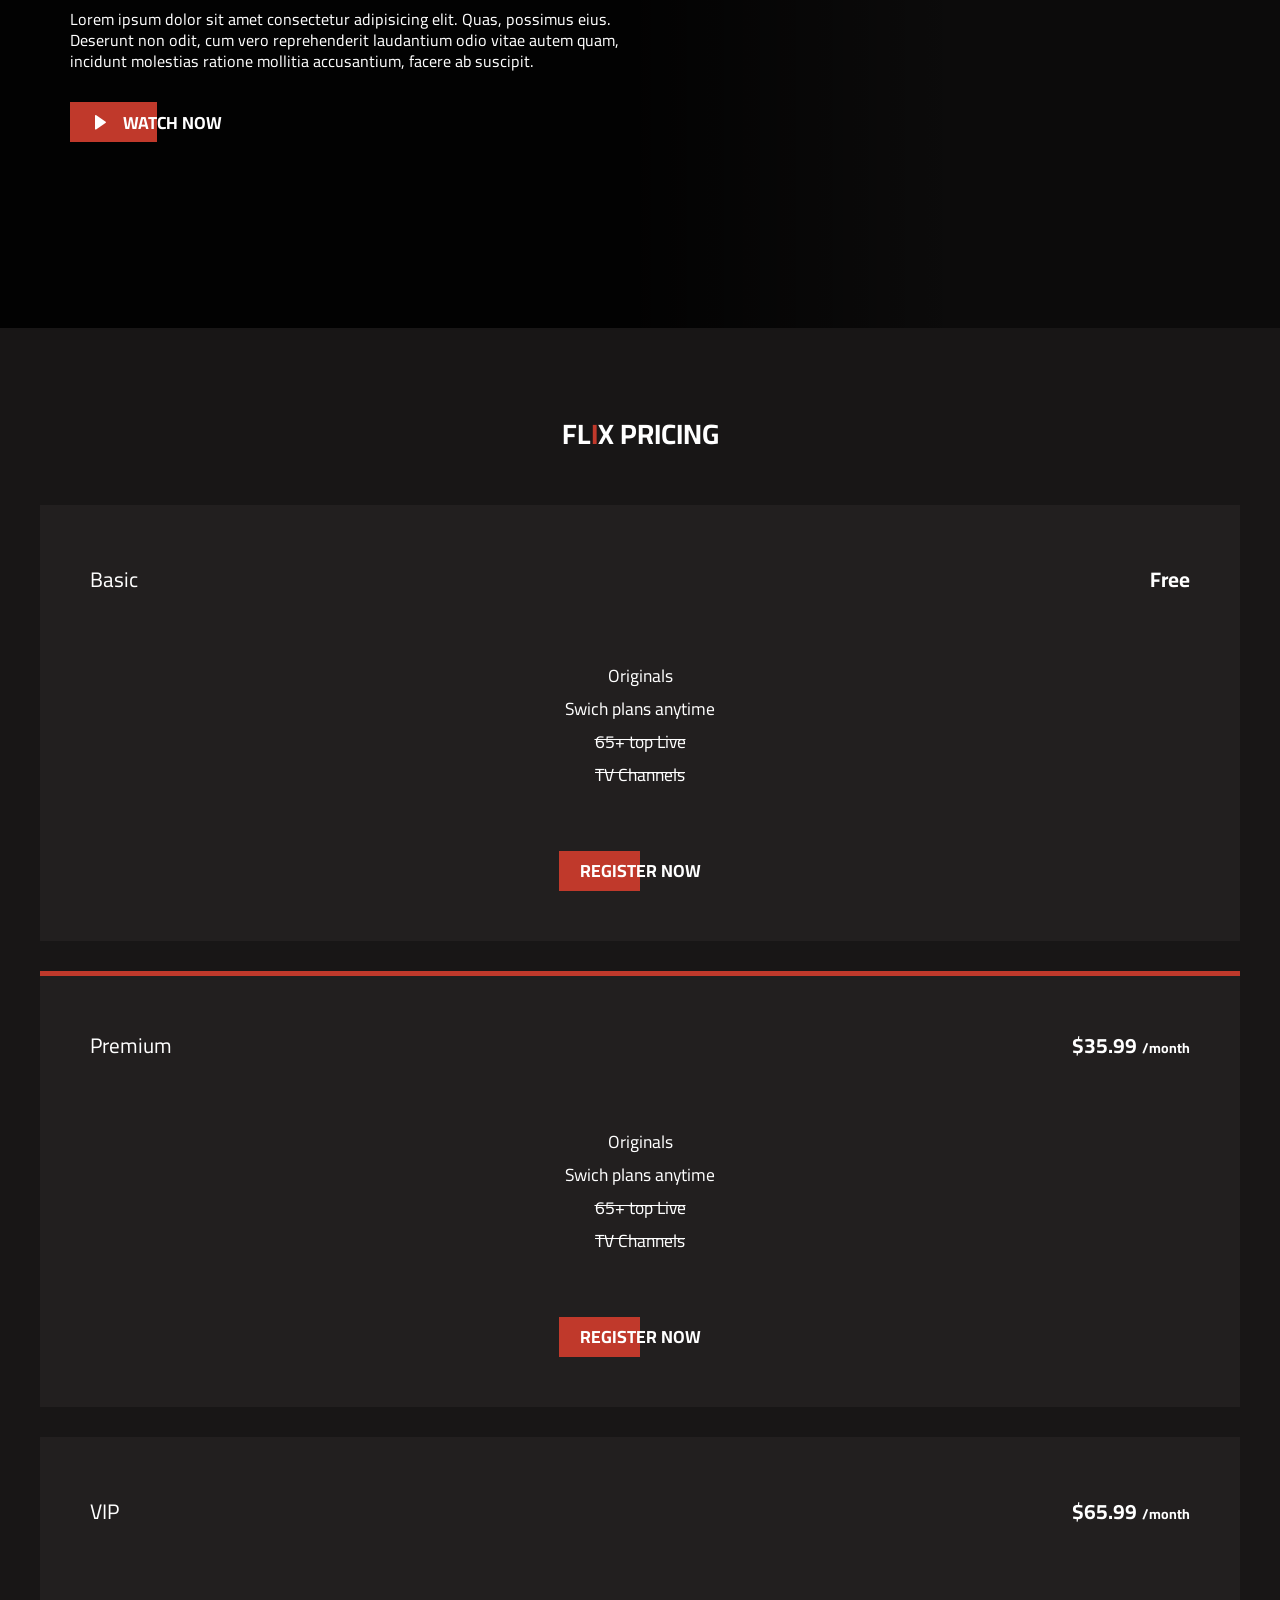
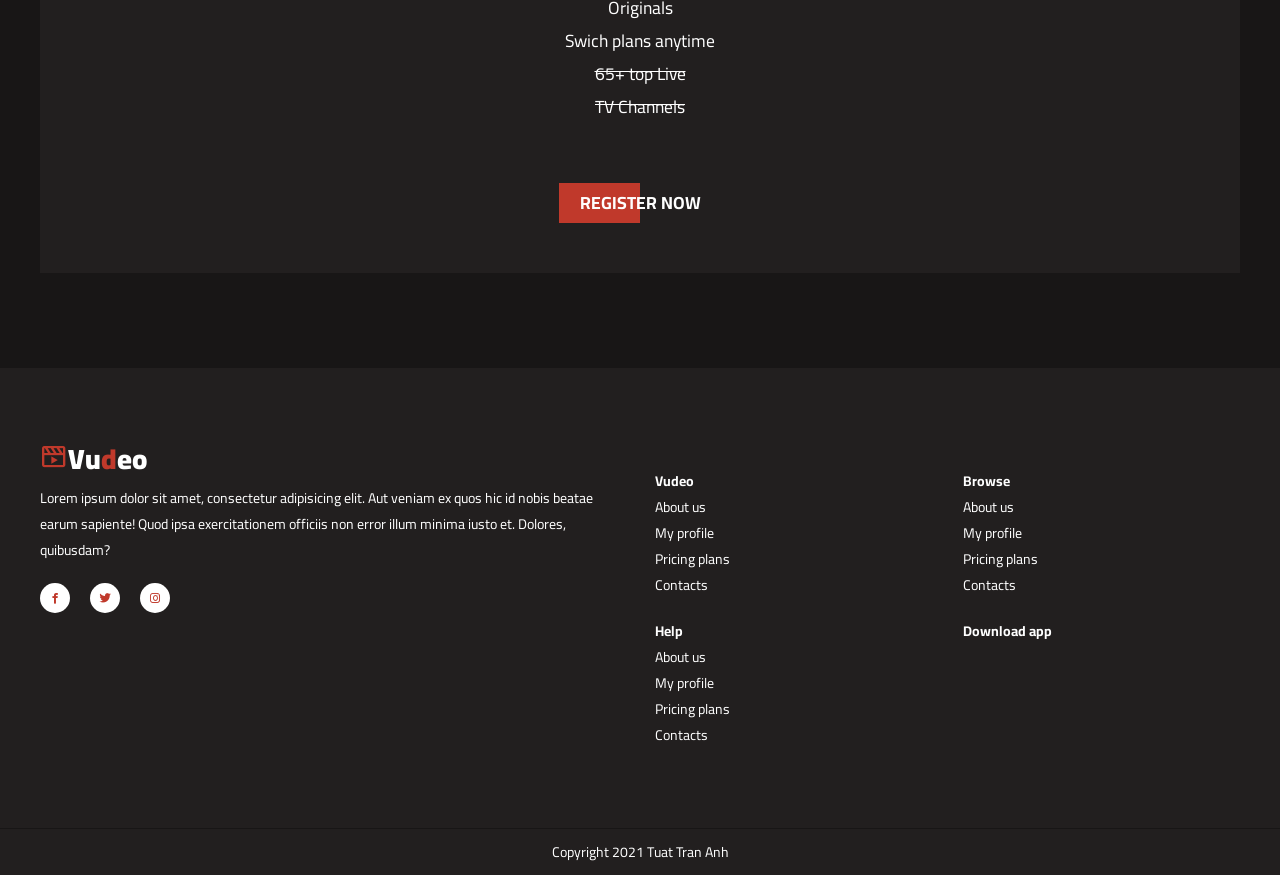
==== commit 8800edd7: "update" ====
--- a/dashboard.html
+++ b/dashboard.html
@@ -16,8 +16,8 @@
     <!-- BOX ICONS -->
     <link href='https://unpkg.com/boxicons@2.0.7/css/boxicons.min.css' rel='stylesheet'>
     <!-- APP CSS -->
-    <link rel="stylesheet" href="grid.css">
-    <link rel="stylesheet" href="app.css">
+    <link rel="stylesheet" href="../assets/css/grid.css">
+    <link rel="stylesheet" href="../assets/css/app.css">
 </head>
 
 <body>
@@ -1143,7 +1143,7 @@
     <!-- OWL CAROUSEL -->
     <script src="https://cdnjs.cloudflare.com/ajax/libs/OwlCarousel2/2.3.4/owl.carousel.min.js" integrity="sha512-bPs7Ae6pVvhOSiIcyUClR7/q2OAsRiovw4vAkX+zJbw3ShAeeqezq50RIIcIURq7Oa20rW2n2q+fyXBNcU9lrw==" crossorigin="anonymous"></script>
     <!-- APP SCRIPT -->
-    <script src="app.js"></script>
+    <script src="assets/js/app.js"></script>
 
 </body>
 
--- a/assets/css/grid.css
+++ b/assets/css/grid.css
@@ -0,0 +1,161 @@
+.row {
+    display: flex;
+    flex-wrap: wrap;
+    margin: 0 -15px;
+}
+
+[class*="col-"] {
+    padding: 0 15px;
+}
+
+.col-1 {
+    width: 8.33%;
+}
+
+.col-2 {
+    width: 16.66%;
+}
+
+.col-3 {
+    width: 25%;
+}
+
+.col-4 {
+    width: 33.33%;
+}
+
+.col-5 {
+    width: 41.66%;
+}
+
+.col-6 {
+    width: 50%;
+}
+
+.col-7 {
+    width: 58.33%;
+}
+
+.col-8 {
+    width: 66.66%;
+}
+
+.col-9 {
+    width: 75%;
+}
+
+.col-10 {
+    width: 83.33%;
+}
+
+.col-11 {
+    width: 91.66%;
+}
+
+.col-12 {
+    width: 100%;
+}
+
+/* MEDIUM SCREEN */
+
+@media only screen and (max-width: 1280px) {
+    .col-md-1 {
+        width: 8.33%;
+    }
+
+    .col-md-2 {
+        width: 16.66%;
+    }
+
+    .col-md-3 {
+        width: 25%;
+    }
+
+    .col-md-4 {
+        width: 33.33%;
+    }
+
+    .col-md-5 {
+        width: 41.66%;
+    }
+
+    .col-md-6 {
+        width: 50%;
+    }
+
+    .col-md-7 {
+        width: 58.33%;
+    }
+
+    .col-md-8 {
+        width: 66.66%;
+    }
+
+    .col-md-9 {
+        width: 75%;
+    }
+
+    .col-md-10 {
+        width: 83.33%;
+    }
+
+    .col-md-11 {
+        width: 91.66%;
+    }
+
+    .col-md-12 {
+        width: 100%;
+    }
+}
+
+/* SMALL SCREEN */
+
+@media only screen and (max-width: 850px) {
+    .col-sm-1 {
+        width: 8.33%;
+    }
+
+    .col-sm-2 {
+        width: 16.66%;
+    }
+
+    .col-sm-3 {
+        width: 25%;
+    }
+
+    .col-sm-4 {
+        width: 33.33%;
+    }
+
+    .col-sm-5 {
+        width: 41.66%;
+    }
+
+    .col-sm-6 {
+        width: 50%;
+    }
+
+    .col-sm-7 {
+        width: 58.33%;
+    }
+
+    .col-sm-8 {
+        width: 66.66%;
+    }
+
+    .col-sm-9 {
+        width: 75%;
+    }
+
+    .col-sm-10 {
+        width: 83.33%;
+    }
+
+    .col-sm-11 {
+        width: 91.66%;
+    }
+
+    .col-sm-12 {
+        width: 100%;
+    }
+}
--- a/assets/css/app.css
+++ b/assets/css/app.css
@@ -0,0 +1,607 @@
+:root {
+    --main-color: #c0392b;
+    --body-bg: #181616;
+    --box-bg: #221f1f;
+    --text-color: #ffffff;
+
+    --nav-height: 60px;
+    --space-top: 30px;
+}
+
+* {
+    padding: 0;
+    margin: 0;
+    box-sizing: border-box;
+}
+
+html {
+    font-size: 16px;
+}
+
+body {
+    font-family: "Cairo", sans-serif;
+    background-color: var(--body-bg);
+    color: var(--text-color);
+    padding-top: var(--nav-height);
+}
+
+a {
+    text-decoration: none;
+    color: unset;
+}
+
+img {
+    max-width: 100%;
+}
+
+.main-color {
+    color: var(--main-color);
+}
+
+.container {
+    max-width: 1920px;
+    padding: 0 40px;
+    margin: auto;
+}
+
+.overlay {
+    position: absolute;
+    top: 0;
+    right: 0;
+    bottom: 0;
+    left: 0;
+    background-color: rgba(0, 0, 0, 0.5);
+}
+
+.nav-wrapper {
+    position: fixed;
+    top: 0;
+    left: 0;
+    width: 100%;
+    z-index: 99;
+    background-color: #000000;
+}
+
+.nav {
+    display: flex;
+    align-items: center;
+    justify-content: space-between;
+    color: var(--text-color);
+    height: var(--nav-height);
+}
+
+.nav a {
+    color: var(--text-color);
+}
+
+.logo {
+    font-size: 2rem;
+    font-weight: 900;
+}
+
+.nav-menu {
+    list-style-type: none;
+    display: flex;
+    align-items: center;
+    padding: 0 20px;
+}
+
+.nav-menu li ~ li {
+    margin-left: 30px;
+}
+
+.nav-menu a {
+    text-transform: uppercase;
+    font-weight: 700;
+}
+
+.nav-menu a:hover {
+    color: var(--main-color);
+}
+
+.nav-menu a.btn:hover,
+a.logo:hover,
+a.movie-item:hover {
+    color: unset;
+}
+
+.btn {
+    color: #ffffff;
+    padding: 0.25rem 1.5rem;
+    text-transform: uppercase;
+    font-size: 1.25rem;
+    font-weight: 700;
+    display: inline-flex;
+    position: relative;
+    align-items: center;
+}
+
+.btn-hover::before {
+    z-index: 1;
+    content: "";
+    position: absolute;
+    top: 0;
+    left: 0;
+    width: 50%;
+    height: 100%;
+    background-color: var(--main-color);
+    transition: 0.3s ease-in-out;
+}
+
+.btn-hover:hover::before {
+    width: 100%;
+}
+
+.btn i,
+.btn span {
+    z-index: 1;
+}
+
+.btn i {
+    margin-right: 1rem;
+}
+
+.hamburger-menu {
+    --size: 30px;
+    height: var(--size);
+    width: var(--size);
+    cursor: pointer;
+    z-index: 101;
+    position: relative;
+    display: none;
+    align-items: center;
+}
+
+.hamburger {
+    position: relative;
+}
+
+.hamburger,
+.hamburger::before,
+.hamburger::after {
+    width: var(--size);
+    height: 3px;
+    border-radius: 0.5rem;
+    background-color: var(--text-color);
+    transition: 0.4s;
+}
+
+.hamburger::before,
+.hamburger::after {
+    content: "";
+    position: absolute;
+    left: 0;
+}
+
+.hamburger::before {
+    top: -10px;
+}
+
+.hamburger::after {
+    bottom: -10px;
+}
+
+.hamburger-menu.active .hamburger {
+    background-color: transparent;
+}
+
+.hamburger-menu.active .hamburger::before {
+    transform-origin: top left;
+    transform: rotate(45deg);
+    left: 6px;
+}
+
+.hamburger-menu.active .hamburger::after {
+    transform-origin: bottom left;
+    transform: rotate(-45deg);
+    left: 6px;
+}
+
+.hero-slide-item {
+    padding-top: 40%;
+    position: relative;
+    overflow: hidden;
+}
+
+.hero-slide-item img {
+    width: 100%;
+    position: absolute;
+    top: 0;
+    left: 0;
+}
+
+.hero-slide-item-content {
+    position: absolute;
+    top: 0;
+    left: 0;
+    width: 100%;
+    height: 100%;
+    color: var(--text-color);
+    display: flex;
+}
+
+.item-content-wraper {
+    padding-left: 5rem;
+    width: 40%;
+    background-color: rgba(0, 0, 0, 0.8);
+    display: flex;
+    flex-direction: column;
+    justify-content: center;
+    position: relative;
+}
+
+.item-content-wraper::before {
+    content: "";
+    position: absolute;
+    top: 0;
+    left: 100%;
+    width: 50%;
+    height: 100%;
+    background: linear-gradient(to right, rgba(0, 0, 0, 0.8), rgba(0, 0, 0, 0));
+}
+
+.item-content-title {
+    font-size: 5rem;
+    line-height: 5rem;
+    font-weight: 900;
+}
+
+.movie-infos {
+    display: flex;
+    align-items: center;
+    flex-wrap: wrap;
+    margin-top: calc(var(--space-top) / 2);
+}
+
+.movie-info {
+    display: flex;
+    align-items: center;
+    font-size: 0.8rem;
+    font-weight: 600;
+}
+
+.movie-info span {
+    margin-left: 5px;
+}
+
+.movie-info i {
+    color: var(--main-color);
+}
+
+.movie-info ~ .movie-info {
+    margin-left: 5px;
+}
+
+.item-content-description {
+    font-size: 1.15rem;
+    margin-top: var(--space-top);
+    line-height: 1.5rem;
+}
+
+.item-action {
+    margin-top: var(--space-top);
+}
+
+.carousel-nav-center {
+    position: relative;
+}
+
+.carousel-nav-center .owl-nav button i {
+    font-size: 3rem;
+}
+
+.carousel-nav-center .owl-nav button {
+    position: absolute;
+    top: 50%;
+    transform: translateY(-50%);
+}
+
+.carousel-nav-center .owl-nav .owl-prev {
+    position: absolute;
+    left: 5px;
+}
+
+.carousel-nav-center .owl-nav .owl-next {
+    position: absolute;
+    right: 5px;
+}
+
+.owl-nav button {
+    border: none;
+    outline: none;
+}
+
+.owl-nav button i {
+    background-color: rgba(0, 0, 0, 0.6);
+    border-radius: 50%;
+}
+
+.owl-nav button:hover i {
+    color: var(--main-color);
+}
+
+.top-down {
+    transform: translateY(-50px);
+    visibility: hidden;
+    opacity: 0;
+    transition: 0.5s ease-in-out;
+}
+
+.delay-2 {
+    transition-delay: 0.2s;
+}
+
+.delay-4 {
+    transition-delay: 0.4s;
+}
+
+.delay-6 {
+    transition-delay: 0.6s;
+}
+
+.delay-8 {
+    transition-delay: 0.8s;
+}
+
+.owl-item.active .top-down {
+    transform: translateY(0);
+    visibility: visible;
+    opacity: 1;
+}
+
+.movie-item {
+    display: block;
+    position: relative;
+    overflow: hidden;
+    padding-top: 140%;
+    cursor: pointer;
+}
+
+.movie-item img {
+    position: absolute;
+    top: 0;
+    left: 0;
+    width: 100%;
+    transition: transform 0.3s linear;
+}
+
+.movie-item:hover img {
+    transform: scale(1.2);
+}
+
+.movie-item-content {
+    position: absolute;
+    bottom: 0;
+    left: 0;
+    width: 100%;
+    padding: 5px;
+    background-color: rgba(0, 0, 0, 0.8);
+}
+
+.movie-item-content::before {
+    content: "";
+    position: absolute;
+    bottom: 100%;
+    left: 0;
+    width: 100%;
+    height: 100px;
+    background: linear-gradient(to top, rgba(0, 0, 0, 0.8), rgba(0, 0, 0, 0));
+}
+
+.movie-item-title {
+    color: var(--text-color);
+    font-size: 1.5rem;
+    position: relative;
+    font-weight: 700;
+}
+
+.section {
+    padding-top: 80px;
+}
+
+.section-header {
+    margin-bottom: 30px;
+    padding-left: 20px;
+    text-transform: uppercase;
+    font-size: 1.5rem;
+    font-weight: 700;
+    border-left: 4px solid var(--main-color);
+    display: flex;
+    align-items: center;
+}
+
+.pricing-header {
+    margin-bottom: 30px;
+    text-align: center;
+    font-size: 2rem;
+    font-weight: 700;
+    text-transform: uppercase;
+}
+
+.pricing-box {
+    padding: 50px;
+    margin: 15px 0;
+    background-color: var(--box-bg);
+    border-top: 5px solid transparent;
+    transition: transform 0.3s ease-in-out;
+}
+
+.pricing-box:hover {
+    transform: translateY(-20px);
+}
+
+.pricing-box.hightlight {
+    border-top: 5px solid var(--main-color);
+}
+
+.pricing-box-header {
+    display: flex;
+    align-items: center;
+    justify-content: space-between;
+    font-size: 1.5rem;
+}
+
+.pricing-price {
+    font-weight: 700;
+}
+
+.pricing-price span {
+    font-size: 1rem;
+}
+
+.pricing-box-content {
+    text-align: center;
+    margin-top: 60px;
+    font-size: 1.25rem;
+}
+
+.pricing-box-action {
+    text-align: center;
+    margin-top: 60px;
+}
+
+footer.section {
+    margin-top: 80px;
+    padding-bottom: 80px;
+    position: relative;
+    background-color: var(--box-bg);
+}
+
+footer a:hover {
+    color: var(--main-color);
+}
+
+footer a.logo {
+    margin-top: -2.5rem;
+    display: block;
+}
+
+footer a.logo:hover {
+    color: unset;
+}
+
+.social-list {
+    display: flex;
+    align-items: center;
+    margin-top: 20px;
+}
+
+.social-item {
+    --size: 30px;
+    height: var(--size);
+    width: var(--size);
+    display: grid;
+    place-items: center;
+    border-radius: 50%;
+    background-color: var(--text-color);
+    color: var(--main-color);
+}
+
+.social-item:hover {
+    background-color: var(--main-color);
+    color: var(--text-color);
+}
+
+.social-item ~ .social-item {
+    margin-left: 20px;
+}
+
+footer .content {
+    margin-top: 20px;
+}
+
+.footer-menu {
+    list-style-type: none;
+}
+
+.footer-menu a {
+    display: inline-block;
+    transition: transform 0.2s ease-in-out;
+}
+
+.footer-menu a:hover {
+    transform: translateX(5px);
+}
+
+.copyright {
+    padding: 10px;
+    border-top: 1px solid var(--body-bg);
+    background-color: var(--box-bg);
+    text-align: center;
+}
+
+/* RESPONSIVE */
+
+@media only screen and (max-width: 1280px) {
+    html {
+        font-size: 14px;
+    }
+
+    .hero-slide-item {
+        padding-top: 50%;
+    }
+
+    .item-content-wraper {
+        width: 50%;
+    }
+}
+
+@media only screen and (max-width: 850px) {
+    html {
+        font-size: 12px;
+    }
+
+    .container {
+        padding: 0 15px;
+    }
+
+    .hero-slide-item {
+        height: max-content;
+        padding-top: unset;
+    }
+
+    .item-content-wraper {
+        width: 100%;
+        height: 100%;
+        padding-bottom: 20px;
+        padding-right: 5rem;
+        background-color: rgba(0, 0, 0, 0.2);
+    }
+
+    .hero-slide-item-content {
+        position: relative;
+    }
+
+    .hero-slide-item img {
+        height: 100%;
+    }
+
+    .item-content-title {
+        font-size: 3rem;
+    }
+
+    .hamburger-menu {
+        display: grid;
+    }
+
+    .nav-menu {
+        /* display: none; */
+        position: absolute;
+        top: 100%;
+        left: -100%;
+        background-color: #000000;
+        flex-direction: column;
+        width: 80%;
+        height: 100vh;
+        padding: 20px;
+        transition: 0.3s ease-in-out;
+    }
+
+    .nav-menu li {
+        margin: 10px 30px;
+    }
+
+    .nav-menu.active {
+        left: 0;
+    }
+}
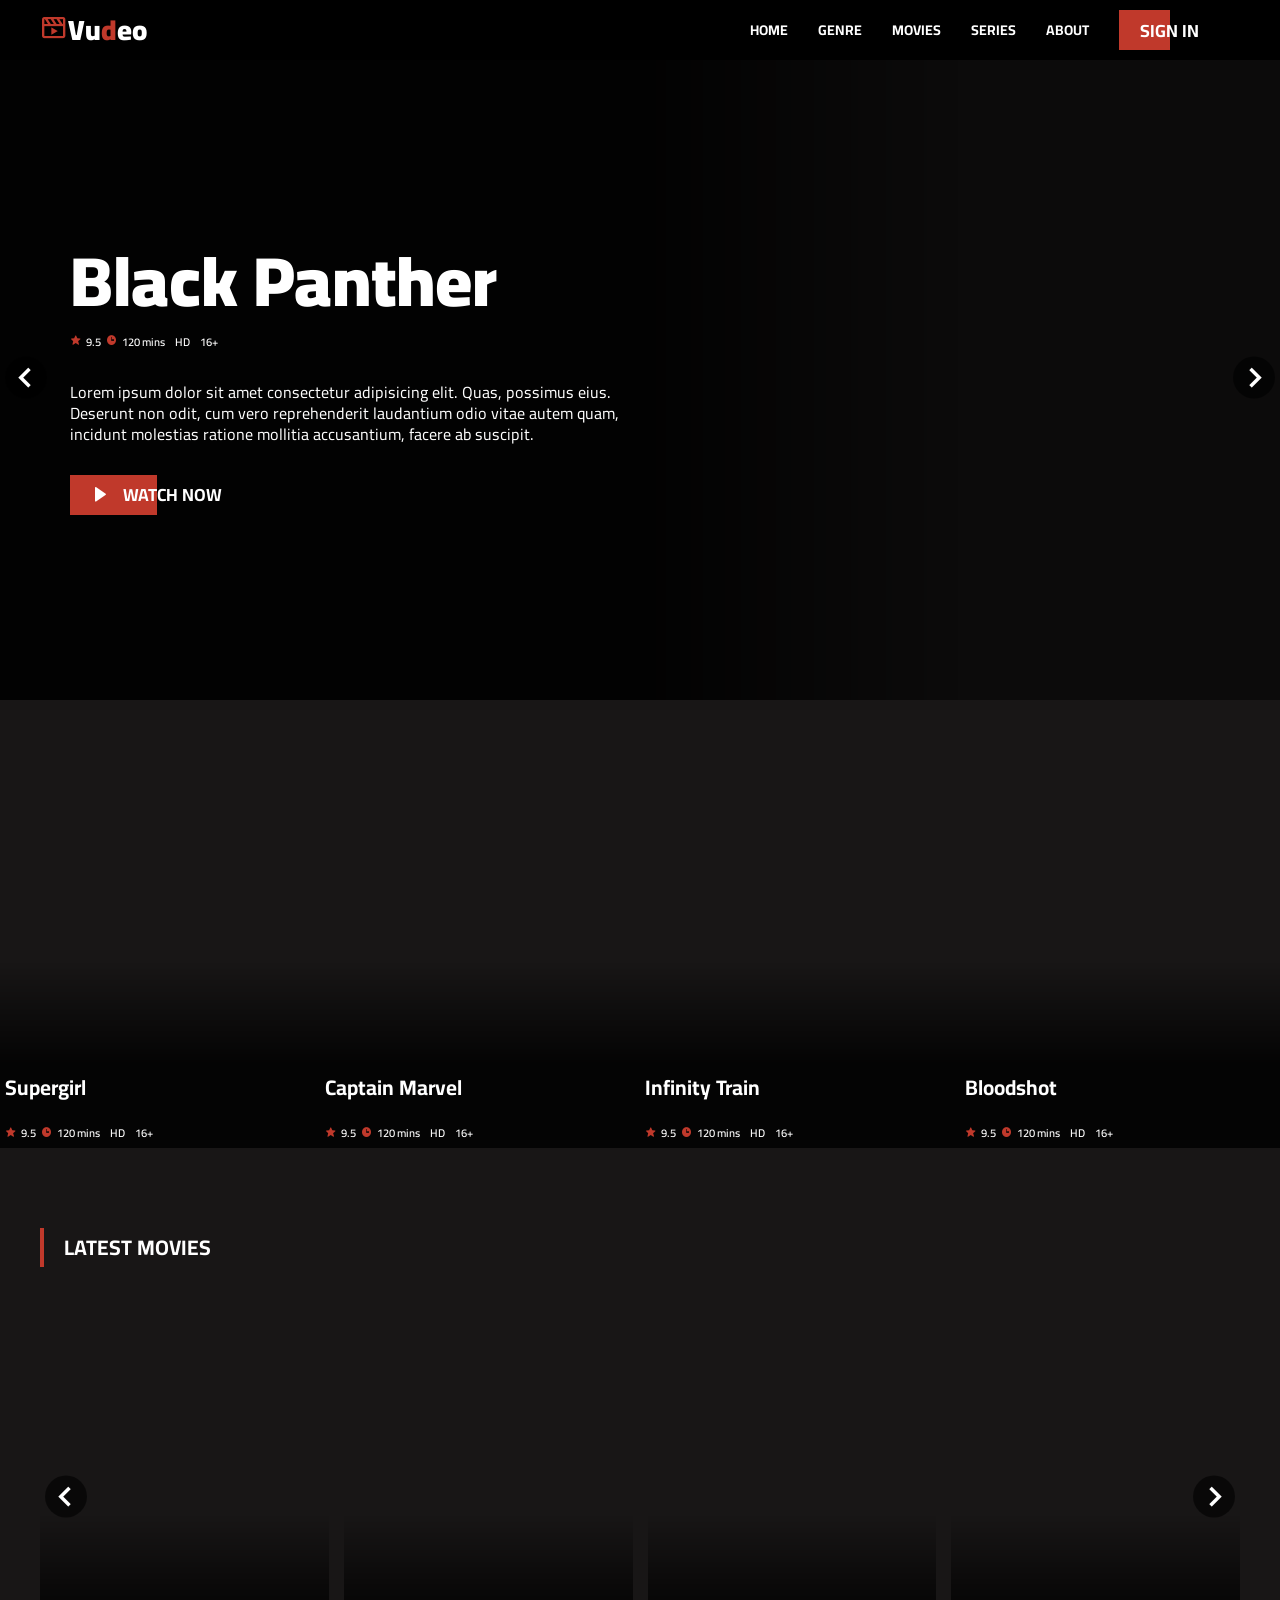
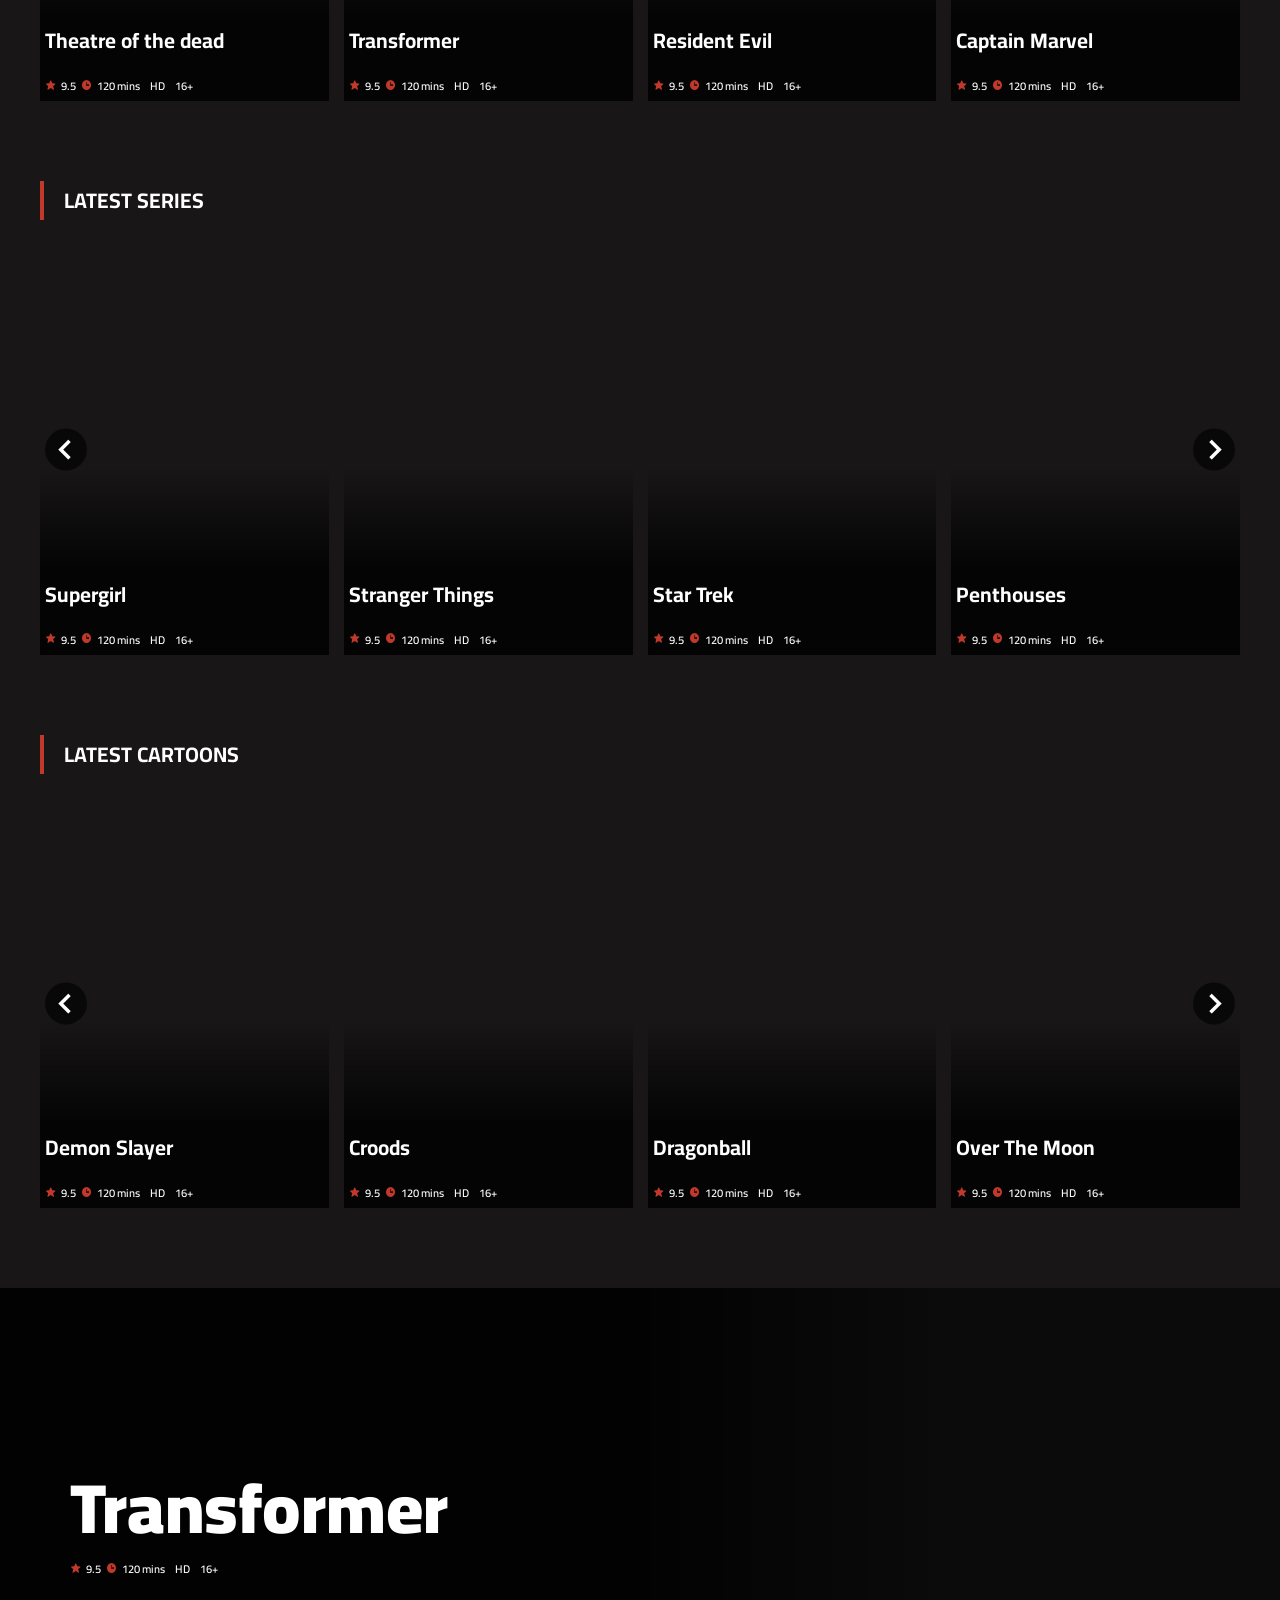
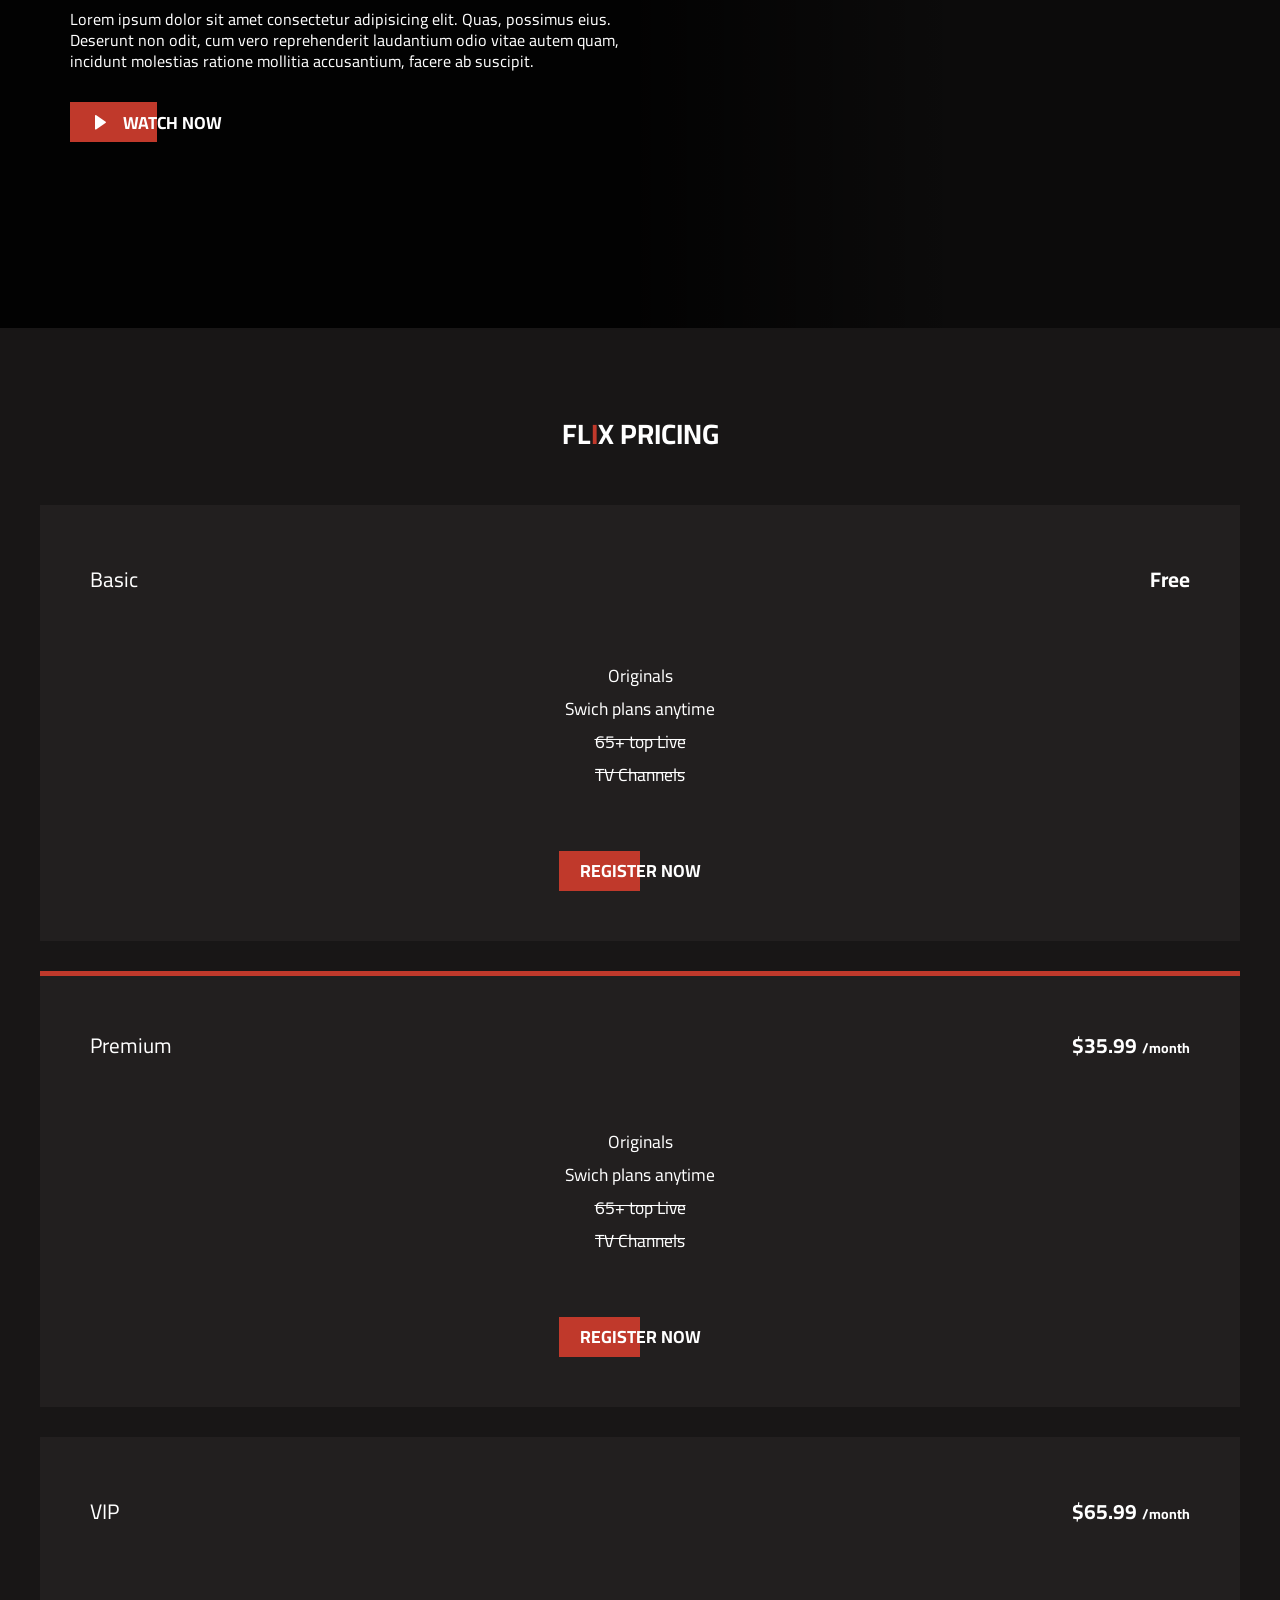
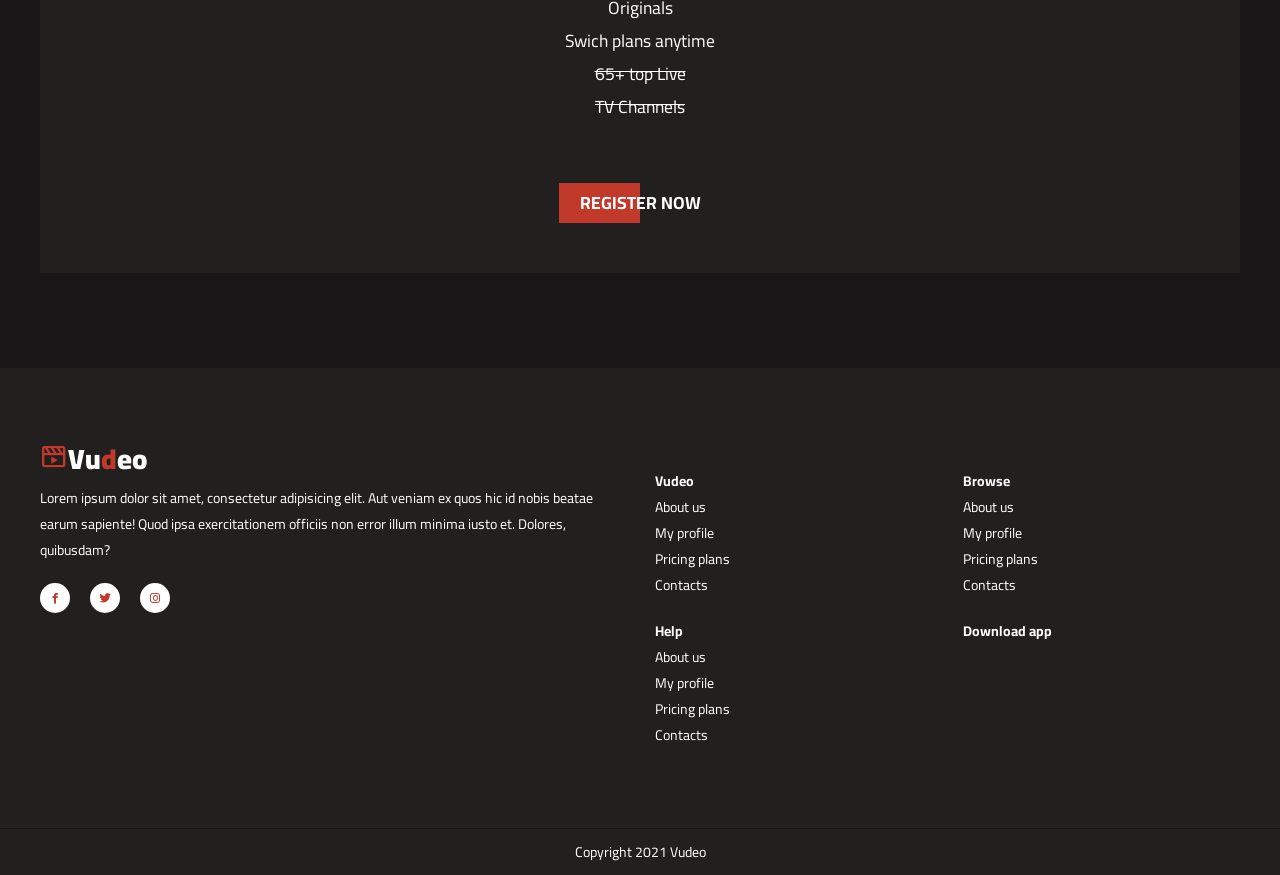
==== commit 9846de4c: "update" ====
--- a/dashboard.html
+++ b/dashboard.html
@@ -1132,8 +1132,9 @@
 
     <!-- COPYRIGHT SECTION -->
     <div class="copyright">
-        Copyright 2021 <a href="https://www.youtube.com/channel/UCnNgtK4tGlWcceXVzoyTg8Q" target="_blank">
-            Tuat Tran Anh</a>
+        Copyright 2021 <a href="index
+        html" target="_blank">
+            Vudeo</a>
     </div>
     <!-- END COPYRIGHT SECTION -->
 
